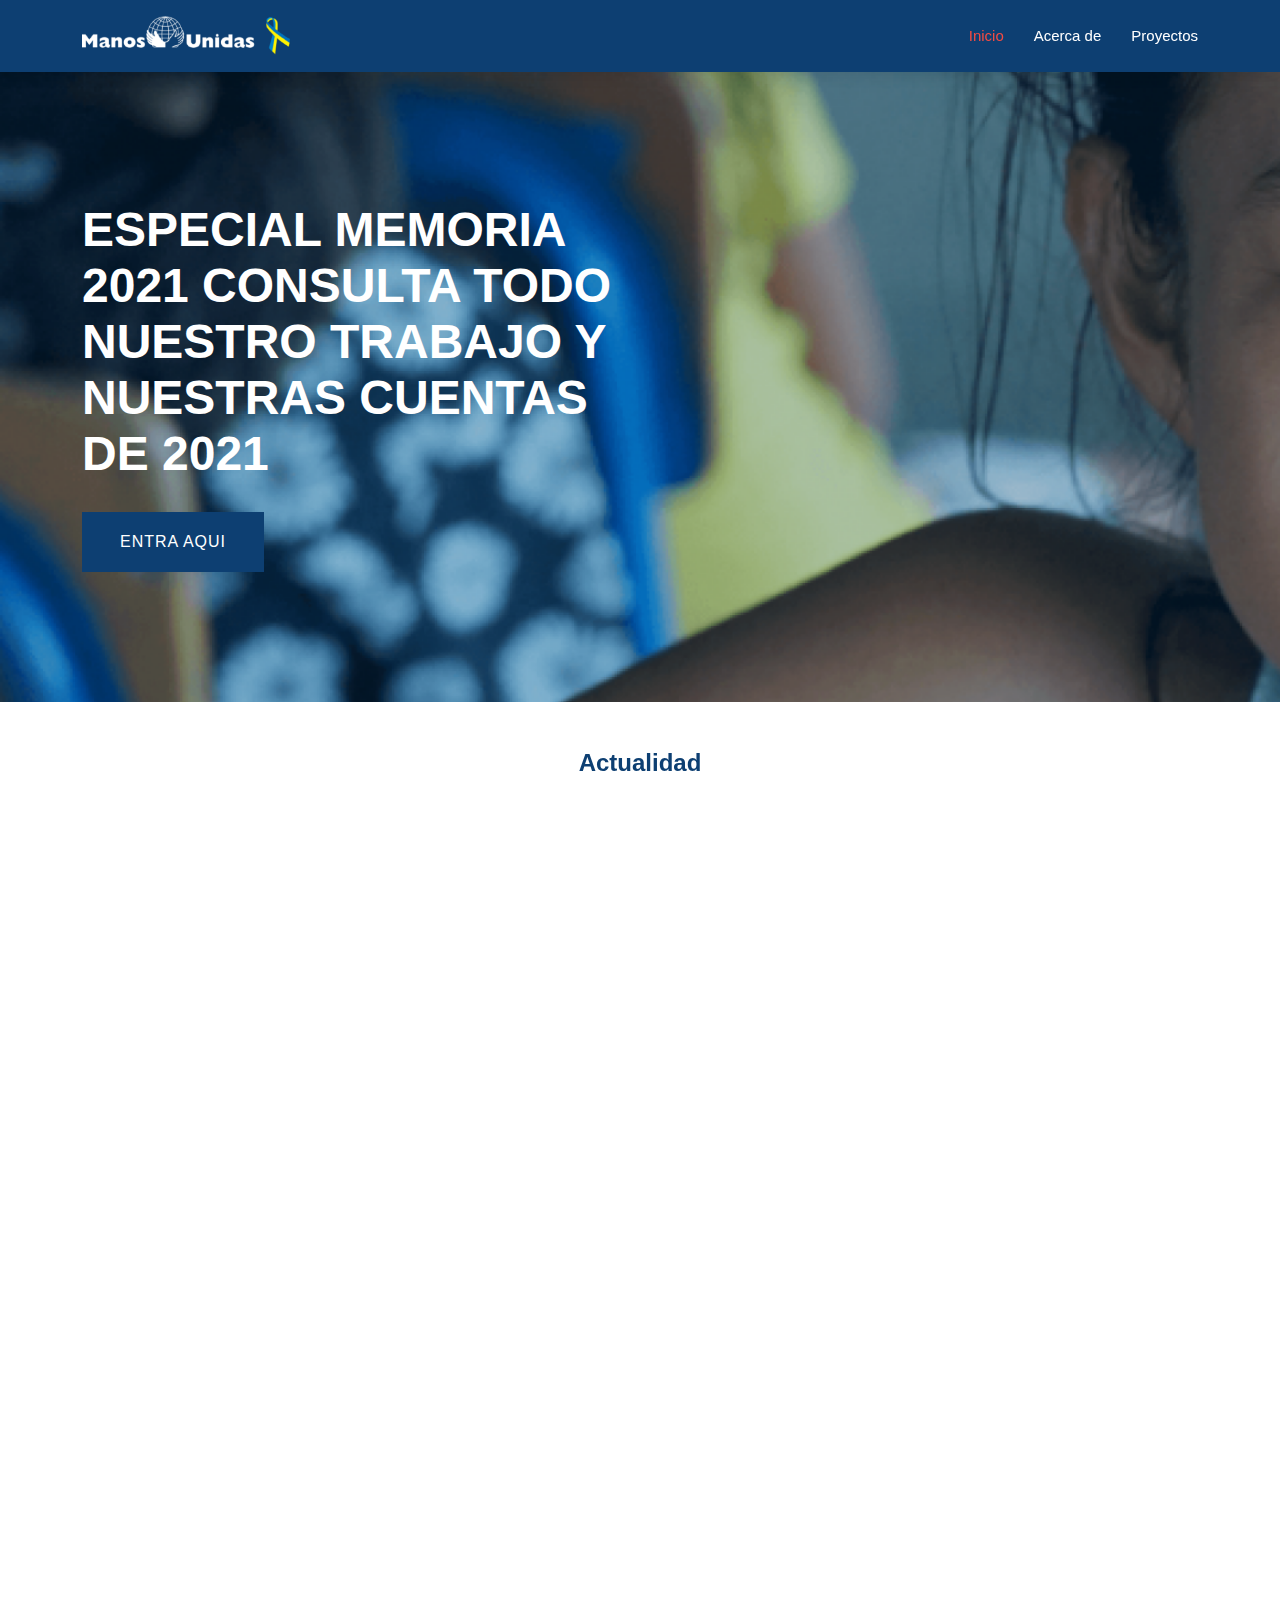
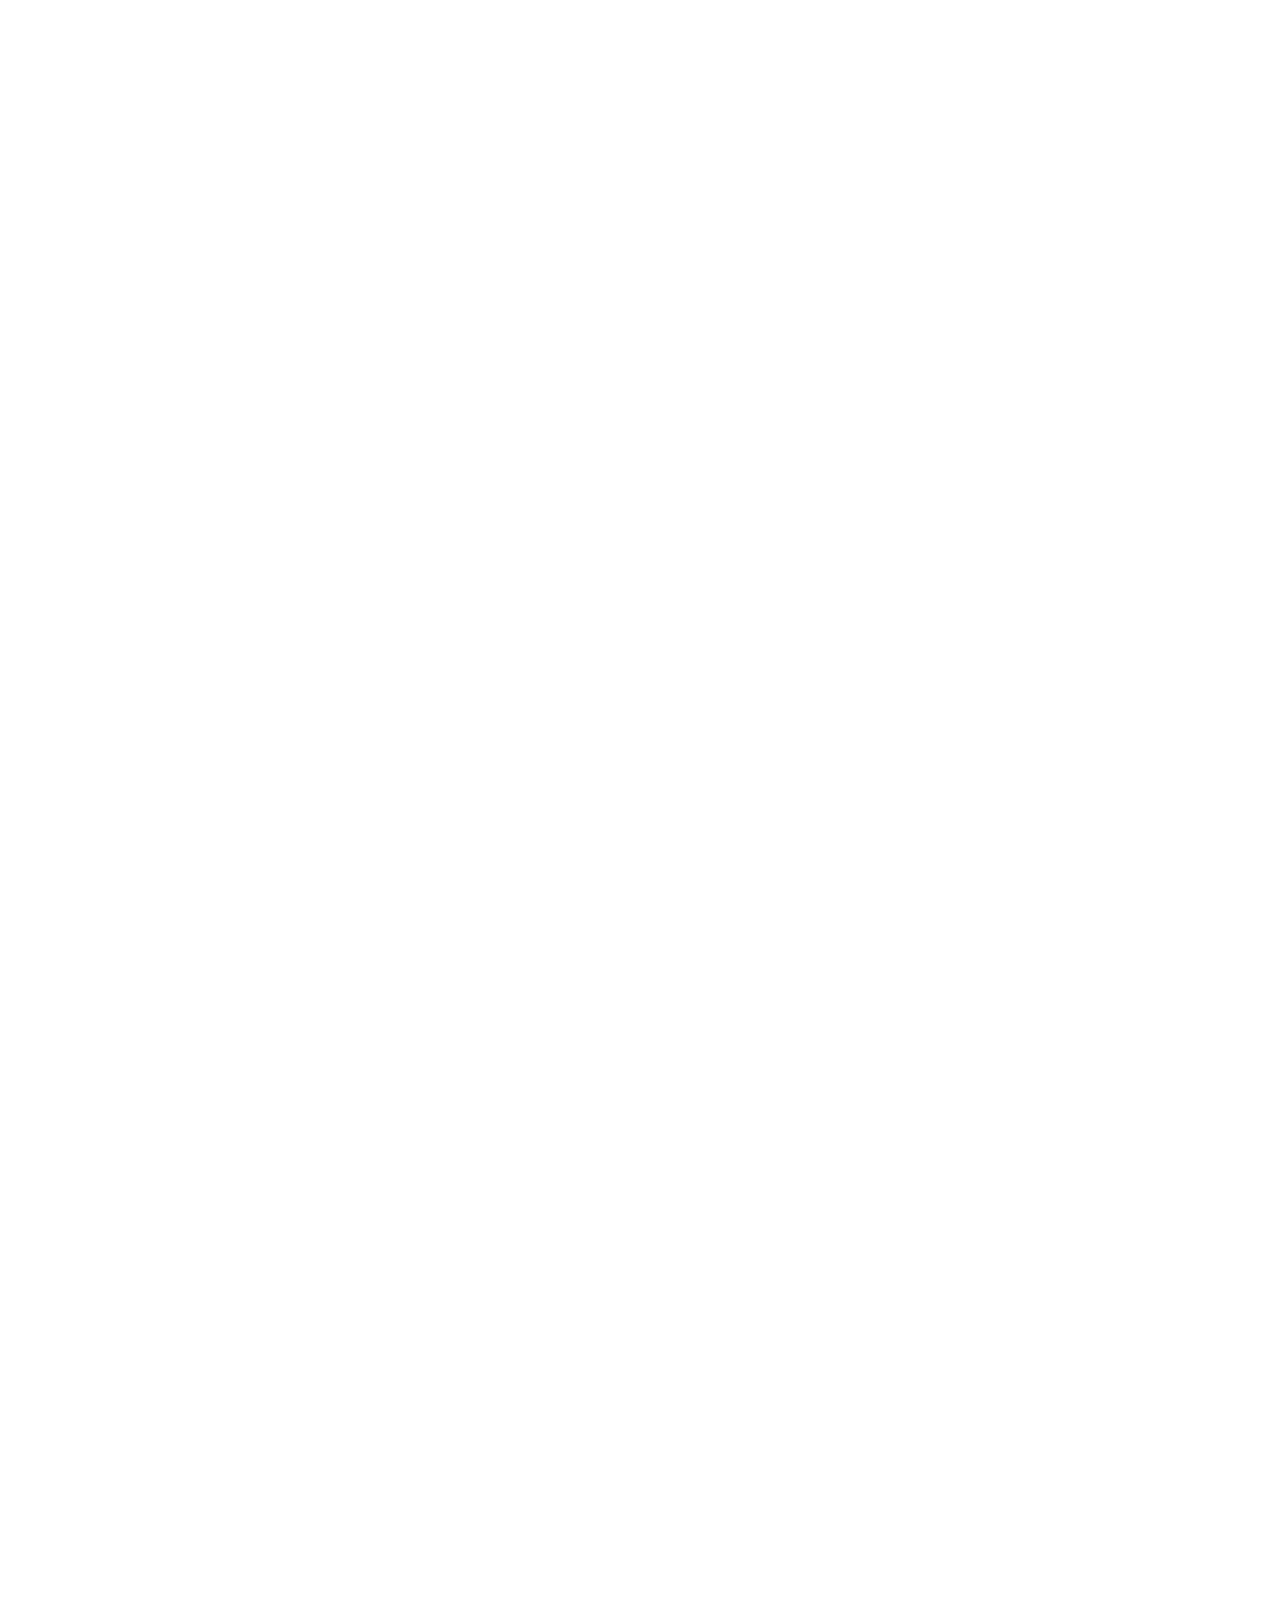
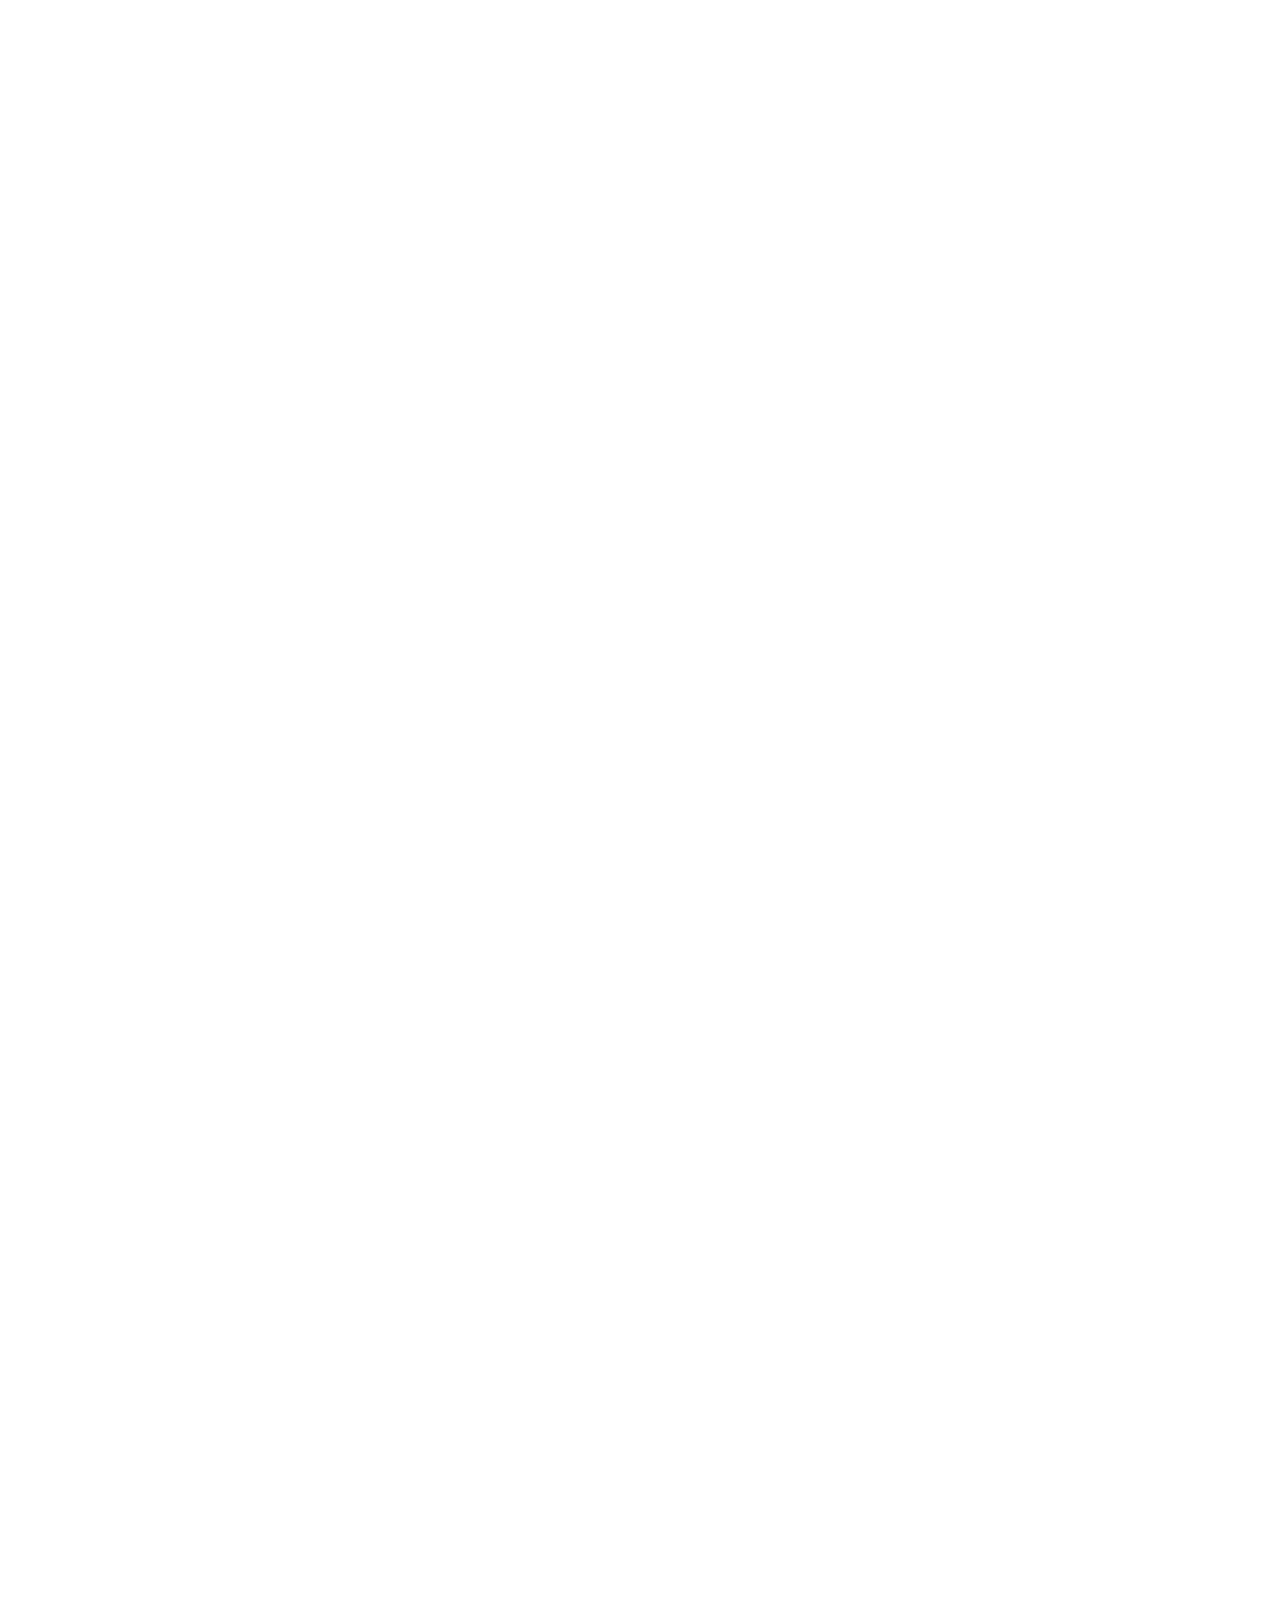
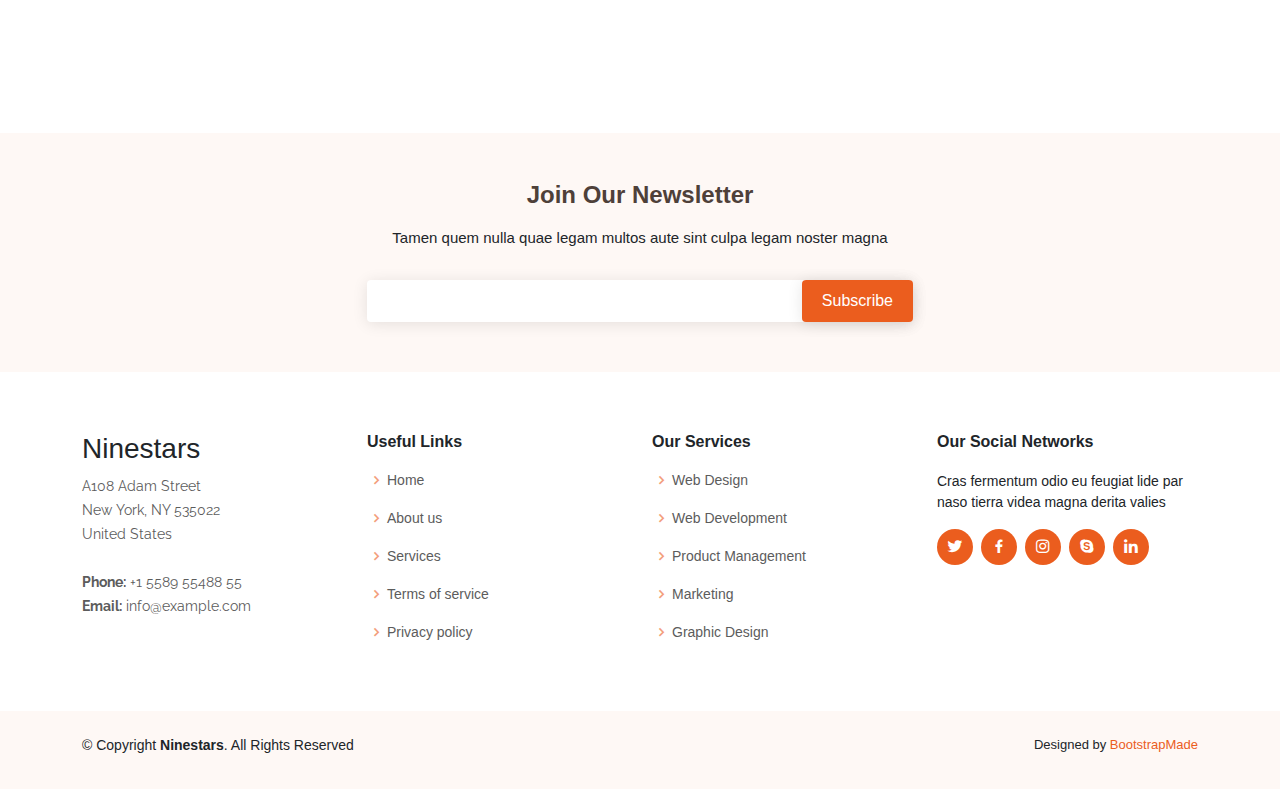
==== index.html @ 87b738aa "main commit" ====
<!DOCTYPE html>
<html lang="en">

<head>
  <meta charset="utf-8">
  <meta content="width=device-width, initial-scale=1.0" name="viewport">

  <title>Manos Unidas</title>
  <meta content="" name="description">
  <meta content="" name="keywords">

  <!-- Favicons -->
  <link href="assets/img/favicon.png" rel="icon">
  <link href="assets/img/apple-touch-icon.png" rel="apple-touch-icon">

  <!-- Google Fonts -->
  <link href="https://fonts.googleapis.com/css?family=Open+Sans:300,300i,400,400i,600,600i,700,700i|Raleway:300,300i,400,400i,600,600i,700,700i" rel="stylesheet">

  <!-- Vendor CSS Files -->
  <link href="assets/vendor/aos/aos.css" rel="stylesheet">
  <link href="assets/vendor/bootstrap/css/bootstrap.min.css" rel="stylesheet">
  <link href="assets/vendor/bootstrap-icons/bootstrap-icons.css" rel="stylesheet">
  <link href="assets/vendor/boxicons/css/boxicons.min.css" rel="stylesheet">
  <link href="assets/vendor/glightbox/css/glightbox.min.css" rel="stylesheet">
  <link href="assets/vendor/swiper/swiper-bundle.min.css" rel="stylesheet">

  <!-- Template Main CSS File -->
  <link href="assets/css/style.css" rel="stylesheet">

  <!-- =======================================================
  * Template Name: Ninestars - v4.7.0
  * Template URL: https://bootstrapmade.com/ninestars-free-bootstrap-3-theme-for-creative/
  * Author: BootstrapMade.com
  * License: https://bootstrapmade.com/license/
  ======================================================== -->
</head>

<body>

  <!-- ======= Header ======= -->
  <header id="header" class="fixed-top d-flex align-items-center">
    <div class="container d-flex align-items-center justify-content-between">

      <div class="logo">
        <h1 class="text-light"><img src="assets/img/logowhite.png" alt="" srcset=""></a></h1>
        <!-- Uncomment below if you prefer to use an image logo -->
        <!-- <a href="index.html"><img src="assets/img/logo.png" alt="" class="img-fluid"></a>-->
      </div>

      <nav id="navbar" class="navbar">
        <ul>
          <li><a class="nav-link scrollto active" href="#hero">Inicio</a></li>
          <li><a class="nav-link scrollto" href="#about">Acerca de</a></li>
          <li><a class="nav-link scrollto" href="#services">Proyectos</a></li>
        
        </ul>
        <i class="bi bi-list mobile-nav-toggle"></i>
      </nav><!-- .navbar -->

    </div>
  </header><!-- End Header -->

  <!-- ======= Hero Section ======= -->
  <section id="hero" class="d-flex align-items-center">

    <div class="container">
      <div class="row gy-4">
        <div class="col-lg-6 order-2 order-lg-1 d-flex flex-column justify-content-center">
          <h1>ESPECIAL MEMORIA 2021
            CONSULTA TODO NUESTRO TRABAJO
            Y NUESTRAS CUENTAS DE 2021</h1>
          <div>
            <a href="#about" class="btn-get-started scrollto">ENTRA AQUI</a>
          </div>
        </div>
   
      </div>
    </div>

  </section><!-- End Hero -->

  <main id="main">


    <!-- ======= Services Section ======= -->
    <section id="services" class="services section-bg">
      <div class="container" data-aos="fade-up">

        <div class="section-title">
          <h2>Actualidad</h2>
        </div>

        <div class="row">
          <div class="col-md-6 col-lg-3 d-flex align-items-stretch" data-aos="zoom-in" data-aos-delay="100">
            <div class="icon-box">
              <div class="mb-2"><img src="./assets/img/image 2.png" alt=""></div>
      
              <h6 class="text-secondary"><a class="text-secondary" href="">Miércoles, 15 Junio, 2022</a></h6>
              <h4 class="title"><a href="">Manos Unidas presenta su Memoria de 2021</a></h4>
              <p class="description">Rueda de prensa para difundir la labor realizada en un año marcado por la pandemia.</p>
            </div>
          </div>
          <div class="col-md-6 col-lg-3 d-flex align-items-stretch" data-aos="zoom-in" data-aos-delay="100">
            <div class="icon-box">
              <div class="mb-2"><img src="./assets/img/image2-1.png" alt=""></div>
      
              <h6 class="text-secondary"><a class="text-secondary" href="">Lunes, 13 Junio, 2022</a></h6>
              <h4 class="title"><a href="">“Lux”, un vídeo sobre la Cañada Real, ganador del Festival de Clipmetrajes</a></h4>
              <p class="description">Final de la XIII edición del Festival de Clipmetrajes en la categoría general.</p>
            </div>
          </div>
          <div class="col-md-6 col-lg-3 d-flex align-items-stretch" data-aos="zoom-in" data-aos-delay="100">
            <div class="icon-box">
              <div class="mb-2"><img src="./assets/img/image2-2.png" alt=""></div>
      
              <h6 class="text-secondary"><a class="text-secondary" href="">Miércoles, 8 Junio, 2022</a></h6>
              <h4 class="title"><a href="">La pandemia ocultó y agravó la desigualdad y la pobreza en 2021</a></h4>
              <p class="description">Presentación de la Memoria 2021 de Manos Unidas.</p>
            </div>
          </div>
          <div class="col-md-6 col-lg-3 d-flex align-items-stretch" data-aos="zoom-in" data-aos-delay="100">
            <div class="icon-box">
              <div class="mb-2"><img src="./assets/img/image12.png" alt=""></div>
      
              <h6 class="text-secondary"><a class="text-secondary" href="">Miércoles, 15 Junio, 2022</a></h6>
              <h4 class="title"><a href="">Manos Unidas presenta su Memoria de 2021</a></h4>
              <p class="description">Rueda de prensa para difundir la labor realizada en un año marcado por la pandemia.</p>
            </div>
          </div>


        </div>

      </div>
    </section><!-- End Services Section -->

    <!-- ======= Portfolio Section ======= -->
    <section id="portfolio" class="portfolio">
      <div class="container" data-aos="fade-up">

        <div class="section-title">
          <h2>Portfolio</h2>
          <p>Check out our beautifull portfolio</p>
        </div>

        <div class="row" data-aos="fade-up" data-aos-delay="100">
          <div class="col-lg-12">
            <ul id="portfolio-flters">
              <li data-filter="*" class="filter-active">All</li>
              <li data-filter=".filter-app">App</li>
              <li data-filter=".filter-card">Card</li>
              <li data-filter=".filter-web">Web</li>
            </ul>
          </div>
        </div>

        <div class="row portfolio-container" data-aos="fade-up" data-aos-delay="200">

          <div class="col-lg-4 col-md-6 portfolio-item filter-app">
            <div class="portfolio-wrap">
              <img src="assets/img/portfolio/portfolio-1.jpg" class="img-fluid" alt="">
              <div class="portfolio-links">
                <a href="assets/img/portfolio/portfolio-1.jpg" data-gallery="portfolioGallery" class="portfolio-lightbox" title="App 1"><i class="bi bi-plus"></i></a>
                <a href="portfolio-details.html" title="More Details"><i class="bi bi-link"></i></a>
              </div>
              <div class="portfolio-info">
                <h4>App 1</h4>
                <p>App</p>
              </div>
            </div>
          </div>

          <div class="col-lg-4 col-md-6 portfolio-item filter-web">
            <div class="portfolio-wrap">
              <img src="assets/img/portfolio/portfolio-2.jpg" class="img-fluid" alt="">
              <div class="portfolio-links">
                <a href="assets/img/portfolio/portfolio-2.jpg" data-gallery="portfolioGallery" class="portfolio-lightbox" title="Web 3"><i class="bi bi-plus"></i></a>
                <a href="portfolio-details.html" title="More Details"><i class="bi bi-link"></i></a>
              </div>
              <div class="portfolio-info">
                <h4>Web 3</h4>
                <p>Web</p>
              </div>
            </div>
          </div>

          <div class="col-lg-4 col-md-6 portfolio-item filter-app">
            <div class="portfolio-wrap">
              <img src="assets/img/portfolio/portfolio-3.jpg" class="img-fluid" alt="">
              <div class="portfolio-links">
                <a href="assets/img/portfolio/portfolio-3.jpg" data-gallery="portfolioGallery" class="portfolio-lightbox" title="App 2"><i class="bi bi-plus"></i></a>
                <a href="portfolio-details.html" title="More Details"><i class="bi bi-link"></i></a>
              </div>
              <div class="portfolio-info">
                <h4>App 2</h4>
                <p>App</p>
              </div>
            </div>
          </div>

          <div class="col-lg-4 col-md-6 portfolio-item filter-card">
            <div class="portfolio-wrap">
              <img src="assets/img/portfolio/portfolio-4.jpg" class="img-fluid" alt="">
              <div class="portfolio-links">
                <a href="assets/img/portfolio/portfolio-4.jpg" data-gallery="portfolioGallery" class="portfolio-lightbox" title="Card 2"><i class="bi bi-plus"></i></a>
                <a href="portfolio-details.html" title="More Details"><i class="bi bi-link"></i></a>
              </div>
              <div class="portfolio-info">
                <h4>Card 2</h4>
                <p>Card</p>
              </div>
            </div>
          </div>

          <div class="col-lg-4 col-md-6 portfolio-item filter-web">
            <div class="portfolio-wrap">
              <img src="assets/img/portfolio/portfolio-5.jpg" class="img-fluid" alt="">
              <div class="portfolio-links">
                <a href="assets/img/portfolio/portfolio-5.jpg" data-gallery="portfolioGallery" class="portfolio-lightbox" title="Web 2"><i class="bi bi-plus"></i></a>
                <a href="portfolio-details.html" title="More Details"><i class="bi bi-link"></i></a>
              </div>
              <div class="portfolio-info">
                <h4>Web 2</h4>
                <p>Web</p>
              </div>
            </div>
          </div>

          <div class="col-lg-4 col-md-6 portfolio-item filter-app">
            <div class="portfolio-wrap">
              <img src="assets/img/portfolio/portfolio-6.jpg" class="img-fluid" alt="">
              <div class="portfolio-links">
                <a href="assets/img/portfolio/portfolio-6.jpg" data-gallery="portfolioGallery" class="portfolio-lightbox" title="App 3"><i class="bi bi-plus"></i></a>
                <a href="portfolio-details.html" title="More Details"><i class="bi bi-link"></i></a>
              </div>
              <div class="portfolio-info">
                <h4>App 3</h4>
                <p>App</p>
              </div>
            </div>
          </div>

          <div class="col-lg-4 col-md-6 portfolio-item filter-card">
            <div class="portfolio-wrap">
              <img src="assets/img/portfolio/portfolio-7.jpg" class="img-fluid" alt="">
              <div class="portfolio-links">
                <a href="assets/img/portfolio/portfolio-7.jpg" data-gallery="portfolioGallery" class="portfolio-lightbox" title="Card 1"><i class="bi bi-plus"></i></a>
                <a href="portfolio-details.html" title="More Details"><i class="bi bi-link"></i></a>
              </div>
              <div class="portfolio-info">
                <h4>Card 1</h4>
                <p>Card</p>
              </div>
            </div>
          </div>

          <div class="col-lg-4 col-md-6 portfolio-item filter-card">
            <div class="portfolio-wrap">
              <img src="assets/img/portfolio/portfolio-8.jpg" class="img-fluid" alt="">
              <div class="portfolio-links">
                <a href="assets/img/portfolio/portfolio-8.jpg" data-gallery="portfolioGallery" class="portfolio-lightbox" title="Card 3"><i class="bi bi-plus"></i></a>
                <a href="portfolio-details.html" title="More Details"><i class="bi bi-link"></i></a>
              </div>
              <div class="portfolio-info">
                <h4>Card 3</h4>
                <p>Card</p>
              </div>
            </div>
          </div>

          <div class="col-lg-4 col-md-6 portfolio-item filter-web">
            <div class="portfolio-wrap">
              <img src="assets/img/portfolio/portfolio-9.jpg" class="img-fluid" alt="">
              <div class="portfolio-links">
                <a href="assets/img/portfolio/portfolio-9.jpg" data-gallery="portfolioGallery" class="portfolio-lightbox" title="Web 3"><i class="bi bi-plus"></i></a>
                <a href="portfolio-details.html" title="More Details"><i class="bi bi-link"></i></a>
              </div>
              <div class="portfolio-info">
                <h4>Web 3</h4>
                <p>Web</p>
              </div>
            </div>
          </div>

        </div>

      </div>
    </section><!-- End Portfolio Section -->

    <!-- ======= F.A.Q Section ======= -->
    <section id="faq" class="faq section-bg">
      <div class="container" data-aos="fade-up">

        <div class="section-title">
          <h2>F.A.Q</h2>
          <p>Frequently Asked Questions</p>
        </div>

        <ul class="faq-list" data-aos="fade-up" data-aos-delay="100">

          <li>
            <div data-bs-toggle="collapse" class="collapsed question" href="#faq1">Non consectetur a erat nam at lectus urna duis? <i class="bi bi-chevron-down icon-show"></i><i class="bi bi-chevron-up icon-close"></i></div>
            <div id="faq1" class="collapse" data-bs-parent=".faq-list">
              <p>
                Feugiat pretium nibh ipsum consequat. Tempus iaculis urna id volutpat lacus laoreet non curabitur gravida. Venenatis lectus magna fringilla urna porttitor rhoncus dolor purus non.
              </p>
            </div>
          </li>

          <li>
            <div data-bs-toggle="collapse" href="#faq2" class="collapsed question">Feugiat scelerisque varius morbi enim nunc faucibus a pellentesque? <i class="bi bi-chevron-down icon-show"></i><i class="bi bi-chevron-up icon-close"></i></div>
            <div id="faq2" class="collapse" data-bs-parent=".faq-list">
              <p>
                Dolor sit amet consectetur adipiscing elit pellentesque habitant morbi. Id interdum velit laoreet id donec ultrices. Fringilla phasellus faucibus scelerisque eleifend donec pretium. Est pellentesque elit ullamcorper dignissim. Mauris ultrices eros in cursus turpis massa tincidunt dui.
              </p>
            </div>
          </li>

          <li>
            <div data-bs-toggle="collapse" href="#faq3" class="collapsed question">Dolor sit amet consectetur adipiscing elit pellentesque habitant morbi? <i class="bi bi-chevron-down icon-show"></i><i class="bi bi-chevron-up icon-close"></i></div>
            <div id="faq3" class="collapse" data-bs-parent=".faq-list">
              <p>
                Eleifend mi in nulla posuere sollicitudin aliquam ultrices sagittis orci. Faucibus pulvinar elementum integer enim. Sem nulla pharetra diam sit amet nisl suscipit. Rutrum tellus pellentesque eu tincidunt. Lectus urna duis convallis convallis tellus. Urna molestie at elementum eu facilisis sed odio morbi quis
              </p>
            </div>
          </li>

          <li>
            <div data-bs-toggle="collapse" href="#faq4" class="collapsed question">Ac odio tempor orci dapibus. Aliquam eleifend mi in nulla? <i class="bi bi-chevron-down icon-show"></i><i class="bi bi-chevron-up icon-close"></i></div>
            <div id="faq4" class="collapse" data-bs-parent=".faq-list">
              <p>
                Dolor sit amet consectetur adipiscing elit pellentesque habitant morbi. Id interdum velit laoreet id donec ultrices. Fringilla phasellus faucibus scelerisque eleifend donec pretium. Est pellentesque elit ullamcorper dignissim. Mauris ultrices eros in cursus turpis massa tincidunt dui.
              </p>
            </div>
          </li>

          <li>
            <div data-bs-toggle="collapse" href="#faq5" class="collapsed question">Tempus quam pellentesque nec nam aliquam sem et tortor consequat? <i class="bi bi-chevron-down icon-show"></i><i class="bi bi-chevron-up icon-close"></i></div>
            <div id="faq5" class="collapse" data-bs-parent=".faq-list">
              <p>
                Molestie a iaculis at erat pellentesque adipiscing commodo. Dignissim suspendisse in est ante in. Nunc vel risus commodo viverra maecenas accumsan. Sit amet nisl suscipit adipiscing bibendum est. Purus gravida quis blandit turpis cursus in
              </p>
            </div>
          </li>

          <li>
            <div data-bs-toggle="collapse" href="#faq6" class="collapsed question">Tortor vitae purus faucibus ornare. Varius vel pharetra vel turpis nunc eget lorem dolor? <i class="bi bi-chevron-down icon-show"></i><i class="bi bi-chevron-up icon-close"></i></div>
            <div id="faq6" class="collapse" data-bs-parent=".faq-list">
              <p>
                Laoreet sit amet cursus sit amet dictum sit amet justo. Mauris vitae ultricies leo integer malesuada nunc vel. Tincidunt eget nullam non nisi est sit amet. Turpis nunc eget lorem dolor sed. Ut venenatis tellus in metus vulputate eu scelerisque. Pellentesque diam volutpat commodo sed egestas egestas fringilla phasellus faucibus. Nibh tellus molestie nunc non blandit massa enim nec.
              </p>
            </div>
          </li>

        </ul>

      </div>
    </section><!-- End F.A.Q Section -->

    <!-- ======= Team Section ======= -->
    <section id="team" class="team">
      <div class="container">

        <div class="section-title" data-aos="fade-up">
          <h2>Team</h2>
          <p>Our team is always here to help</p>
        </div>

        <div class="row">

          <div class="col-xl-3 col-lg-4 col-md-6" data-aos="zoom-in" data-aos-delay="100">
            <div class="member">
              <img src="assets/img/team/team-1.jpg" class="img-fluid" alt="">
              <div class="member-info">
                <div class="member-info-content">
                  <h4>Walter White</h4>
                  <span>Chief Executive Officer</span>
                </div>
                <div class="social">
                  <a href=""><i class="bi bi-twitter"></i></a>
                  <a href=""><i class="bi bi-facebook"></i></a>
                  <a href=""><i class="bi bi-instagram"></i></a>
                  <a href=""><i class="bi bi-linkedin"></i></a>
                </div>
              </div>
            </div>
          </div>

          <div class="col-xl-3 col-lg-4 col-md-6" data-aos="zoom-in" data-aos-delay="200">
            <div class="member">
              <img src="assets/img/team/team-2.jpg" class="img-fluid" alt="">
              <div class="member-info">
                <div class="member-info-content">
                  <h4>Sarah Jhonson</h4>
                  <span>Product Manager</span>
                </div>
                <div class="social">
                  <a href=""><i class="bi bi-twitter"></i></a>
                  <a href=""><i class="bi bi-facebook"></i></a>
                  <a href=""><i class="bi bi-instagram"></i></a>
                  <a href=""><i class="bi bi-linkedin"></i></a>
                </div>
              </div>
            </div>
          </div>

          <div class="col-xl-3 col-lg-4 col-md-6" data-aos="zoom-in" data-aos-delay="300">
            <div class="member">
              <img src="assets/img/team/team-3.jpg" class="img-fluid" alt="">
              <div class="member-info">
                <div class="member-info-content">
                  <h4>William Anderson</h4>
                  <span>CTO</span>
                </div>
                <div class="social">
                  <a href=""><i class="bi bi-twitter"></i></a>
                  <a href=""><i class="bi bi-facebook"></i></a>
                  <a href=""><i class="bi bi-instagram"></i></a>
                  <a href=""><i class="bi bi-linkedin"></i></a>
                </div>
              </div>
            </div>
          </div>

          <div class="col-xl-3 col-lg-4 col-md-6" data-aos="zoom-in" data-aos-delay="400">
            <div class="member">
              <img src="assets/img/team/team-4.jpg" class="img-fluid" alt="">
              <div class="member-info">
                <div class="member-info-content">
                  <h4>Amanda Jepson</h4>
                  <span>Accountant</span>
                </div>
                <div class="social">
                  <a href=""><i class="bi bi-twitter"></i></a>
                  <a href=""><i class="bi bi-facebook"></i></a>
                  <a href=""><i class="bi bi-instagram"></i></a>
                  <a href=""><i class="bi bi-linkedin"></i></a>
                </div>
              </div>
            </div>
          </div>

        </div>

      </div>
    </section><!-- End Team Section -->

    <!-- ======= Clients Section ======= -->
    <section id="clients" class="clients section-bg">
      <div class="container" data-aos="fade-up">

        <div class="section-title">
          <h2>Clients</h2>
          <p>They trusted us</p>
        </div>

        <div class="clients-slider swiper" data-aos="fade-up" data-aos-delay="100">
          <div class="swiper-wrapper align-items-center">
            <div class="swiper-slide"><img src="assets/img/clients/client-1.png" class="img-fluid" alt=""></div>
            <div class="swiper-slide"><img src="assets/img/clients/client-2.png" class="img-fluid" alt=""></div>
            <div class="swiper-slide"><img src="assets/img/clients/client-3.png" class="img-fluid" alt=""></div>
            <div class="swiper-slide"><img src="assets/img/clients/client-4.png" class="img-fluid" alt=""></div>
            <div class="swiper-slide"><img src="assets/img/clients/client-5.png" class="img-fluid" alt=""></div>
            <div class="swiper-slide"><img src="assets/img/clients/client-6.png" class="img-fluid" alt=""></div>
            <div class="swiper-slide"><img src="assets/img/clients/client-7.png" class="img-fluid" alt=""></div>
            <div class="swiper-slide"><img src="assets/img/clients/client-8.png" class="img-fluid" alt=""></div>
          </div>
          <div class="swiper-pagination"></div>
        </div>

      </div>
    </section><!-- End Clients Section -->

    <!-- ======= Contact Us Section ======= -->
    <section id="contact" class="contact">
      <div class="container" data-aos="fade-up">

        <div class="section-title">
          <h2>Contact Us</h2>
          <p>Contact us the get started</p>
        </div>

        <div class="row">

          <div class="col-lg-5 d-flex align-items-stretch" data-aos="fade-up" data-aos-delay="100">
            <div class="info">
              <div class="address">
                <i class="bi bi-geo-alt"></i>
                <h4>Location:</h4>
                <p>A108 Adam Street, New York, NY 535022</p>
              </div>

              <div class="email">
                <i class="bi bi-envelope"></i>
                <h4>Email:</h4>
                <p>info@example.com</p>
              </div>

              <div class="phone">
                <i class="bi bi-phone"></i>
                <h4>Call:</h4>
                <p>+1 5589 55488 55s</p>
              </div>

              <iframe src="https://www.google.com/maps/embed?pb=!1m14!1m8!1m3!1d12097.433213460943!2d-74.0062269!3d40.7101282!3m2!1i1024!2i768!4f13.1!3m3!1m2!1s0x0%3A0xb89d1fe6bc499443!2sDowntown+Conference+Center!5e0!3m2!1smk!2sbg!4v1539943755621" frameborder="0" style="border:0; width: 100%; height: 290px;" allowfullscreen></iframe>
            </div>

          </div>

          <div class="col-lg-7 mt-5 mt-lg-0 d-flex align-items-stretch" data-aos="fade-up" data-aos-delay="200">
            <form action="forms/contact.php" method="post" role="form" class="php-email-form">
              <div class="row">
                <div class="form-group col-md-6">
                  <label for="name">Your Name</label>
                  <input type="text" name="name" class="form-control" id="name" placeholder="Your Name" required>
                </div>
                <div class="form-group col-md-6 mt-3 mt-md-0">
                  <label for="name">Your Email</label>
                  <input type="email" class="form-control" name="email" id="email" placeholder="Your Email" required>
                </div>
              </div>
              <div class="form-group mt-3">
                <label for="name">Subject</label>
                <input type="text" class="form-control" name="subject" id="subject" placeholder="Subject" required>
              </div>
              <div class="form-group mt-3">
                <label for="name">Message</label>
                <textarea class="form-control" name="message" rows="10" required></textarea>
              </div>
              <div class="my-3">
                <div class="loading">Loading</div>
                <div class="error-message"></div>
                <div class="sent-message">Your message has been sent. Thank you!</div>
              </div>
              <div class="text-center"><button type="submit">Send Message</button></div>
            </form>
          </div>

        </div>

      </div>
    </section><!-- End Contact Us Section -->

  </main><!-- End #main -->

  <!-- ======= Footer ======= -->
  <footer id="footer">

    <div class="footer-newsletter">
      <div class="container">
        <div class="row justify-content-center">
          <div class="col-lg-6">
            <h4>Join Our Newsletter</h4>
            <p>Tamen quem nulla quae legam multos aute sint culpa legam noster magna</p>
            <form action="" method="post">
              <input type="email" name="email"><input type="submit" value="Subscribe">
            </form>
          </div>
        </div>
      </div>
    </div>

    <div class="footer-top">
      <div class="container">
        <div class="row">

          <div class="col-lg-3 col-md-6 footer-contact">
            <h3>Ninestars</h3>
            <p>
              A108 Adam Street <br>
              New York, NY 535022<br>
              United States <br><br>
              <strong>Phone:</strong> +1 5589 55488 55<br>
              <strong>Email:</strong> info@example.com<br>
            </p>
          </div>

          <div class="col-lg-3 col-md-6 footer-links">
            <h4>Useful Links</h4>
            <ul>
              <li><i class="bx bx-chevron-right"></i> <a href="#">Home</a></li>
              <li><i class="bx bx-chevron-right"></i> <a href="#">About us</a></li>
              <li><i class="bx bx-chevron-right"></i> <a href="#">Services</a></li>
              <li><i class="bx bx-chevron-right"></i> <a href="#">Terms of service</a></li>
              <li><i class="bx bx-chevron-right"></i> <a href="#">Privacy policy</a></li>
            </ul>
          </div>

          <div class="col-lg-3 col-md-6 footer-links">
            <h4>Our Services</h4>
            <ul>
              <li><i class="bx bx-chevron-right"></i> <a href="#">Web Design</a></li>
              <li><i class="bx bx-chevron-right"></i> <a href="#">Web Development</a></li>
              <li><i class="bx bx-chevron-right"></i> <a href="#">Product Management</a></li>
              <li><i class="bx bx-chevron-right"></i> <a href="#">Marketing</a></li>
              <li><i class="bx bx-chevron-right"></i> <a href="#">Graphic Design</a></li>
            </ul>
          </div>

          <div class="col-lg-3 col-md-6 footer-links">
            <h4>Our Social Networks</h4>
            <p>Cras fermentum odio eu feugiat lide par naso tierra videa magna derita valies</p>
            <div class="social-links mt-3">
              <a href="#" class="twitter"><i class="bx bxl-twitter"></i></a>
              <a href="#" class="facebook"><i class="bx bxl-facebook"></i></a>
              <a href="#" class="instagram"><i class="bx bxl-instagram"></i></a>
              <a href="#" class="google-plus"><i class="bx bxl-skype"></i></a>
              <a href="#" class="linkedin"><i class="bx bxl-linkedin"></i></a>
            </div>
          </div>

        </div>
      </div>
    </div>

    <div class="container py-4">
      <div class="copyright">
        &copy; Copyright <strong><span>Ninestars</span></strong>. All Rights Reserved
      </div>
      <div class="credits">
        <!-- All the links in the footer should remain intact. -->
        <!-- You can delete the links only if you purchased the pro version. -->
        <!-- Licensing information: https://bootstrapmade.com/license/ -->
        <!-- Purchase the pro version with working PHP/AJAX contact form: https://bootstrapmade.com/ninestars-free-bootstrap-3-theme-for-creative/ -->
        Designed by <a href="https://bootstrapmade.com/">BootstrapMade</a>
      </div>
    </div>
  </footer><!-- End Footer -->

  <a href="#" class="back-to-top d-flex align-items-center justify-content-center"><i class="bi bi-arrow-up-short"></i></a>

  <!-- Vendor JS Files -->
  <script src="assets/vendor/aos/aos.js"></script>
  <script src="assets/vendor/bootstrap/js/bootstrap.bundle.min.js"></script>
  <script src="assets/vendor/glightbox/js/glightbox.min.js"></script>
  <script src="assets/vendor/isotope-layout/isotope.pkgd.min.js"></script>
  <script src="assets/vendor/swiper/swiper-bundle.min.js"></script>
  <script src="assets/vendor/php-email-form/validate.js"></script>

  <!-- Template Main JS File -->
  <script src="assets/js/main.js"></script>

</body>

</html>
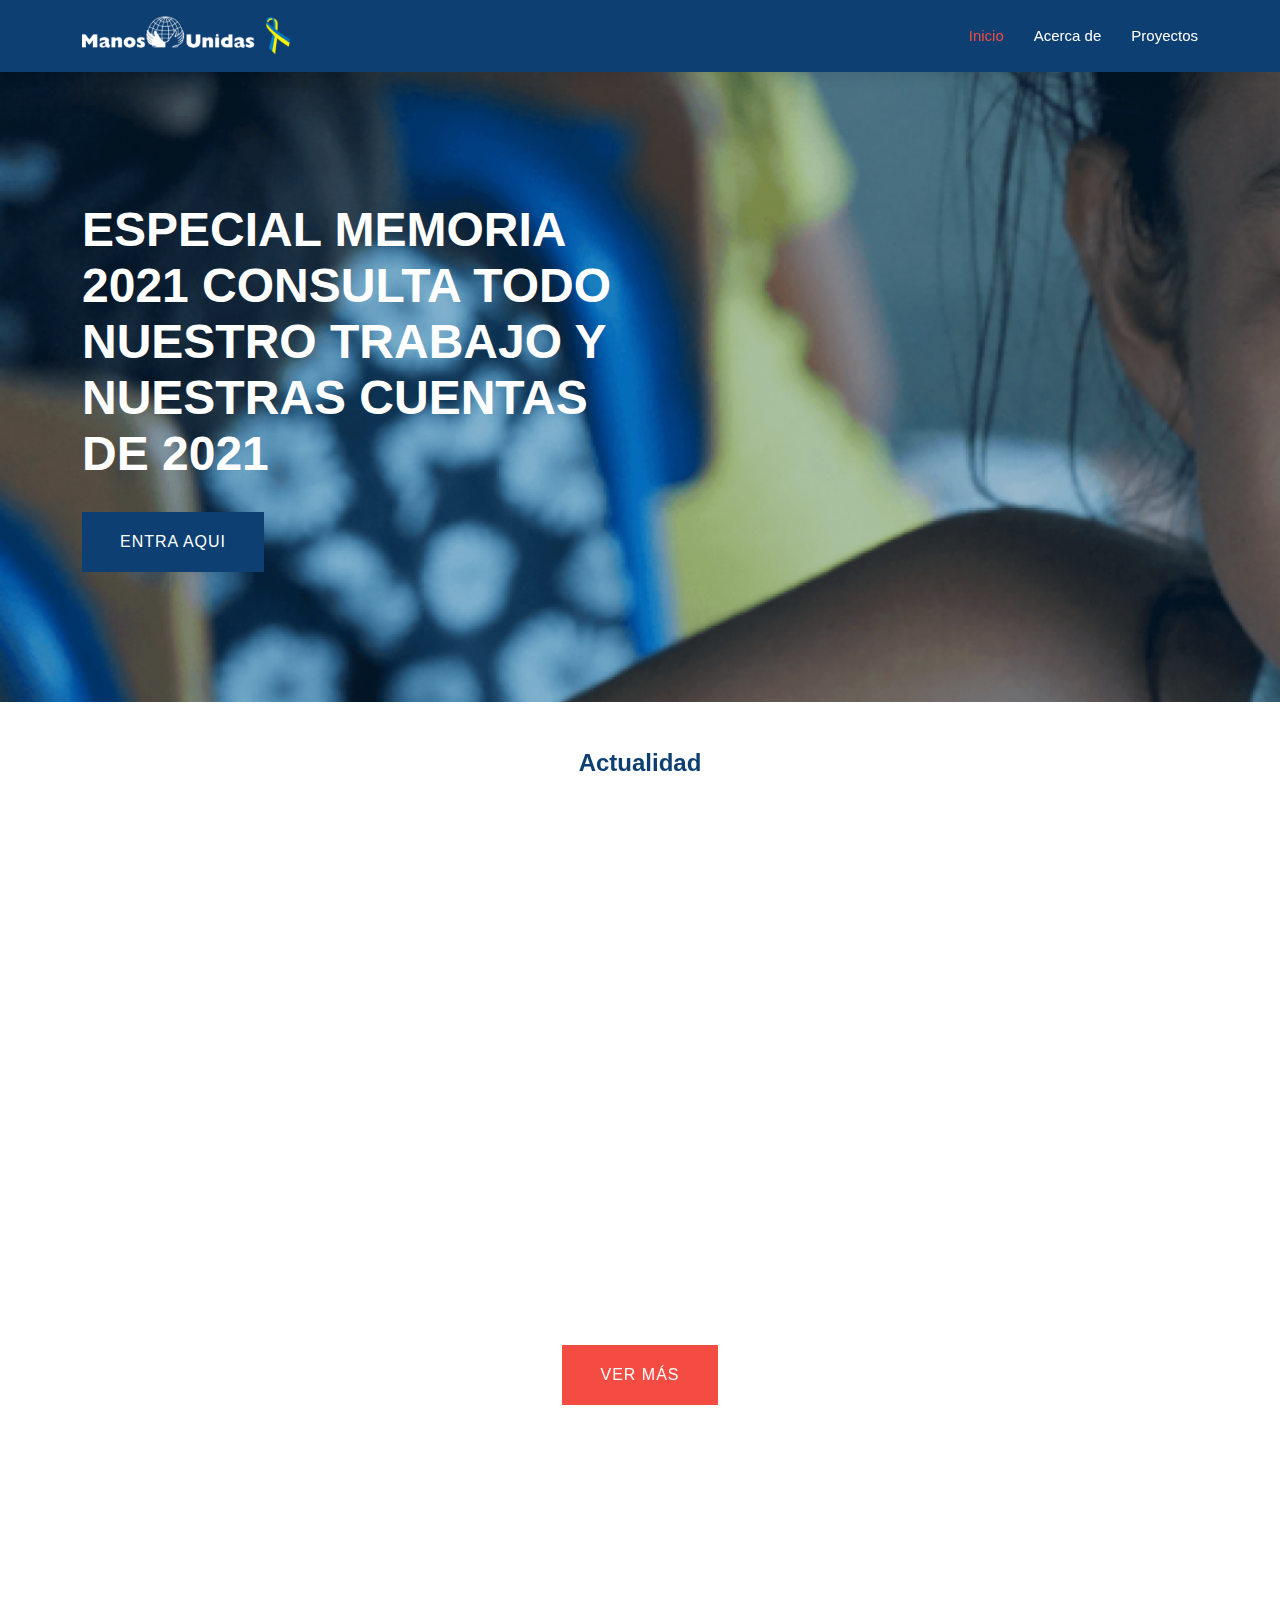
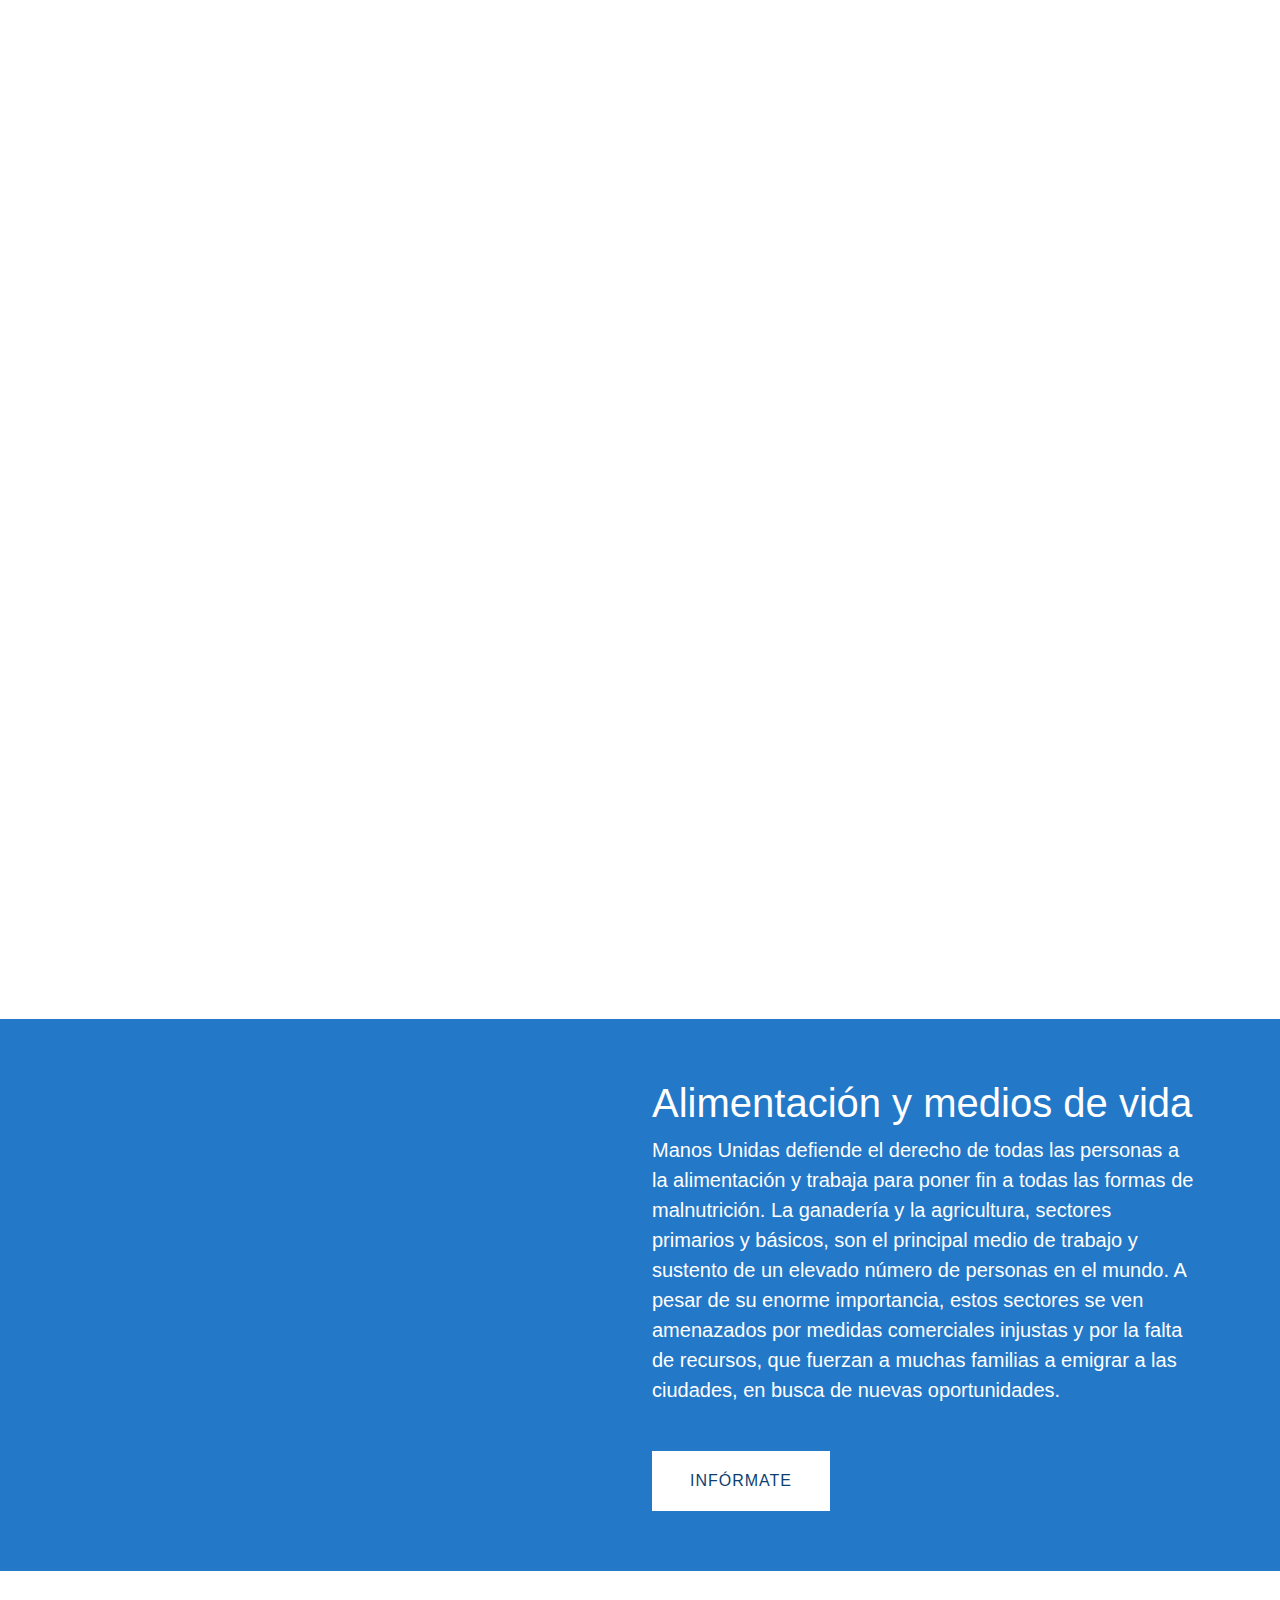
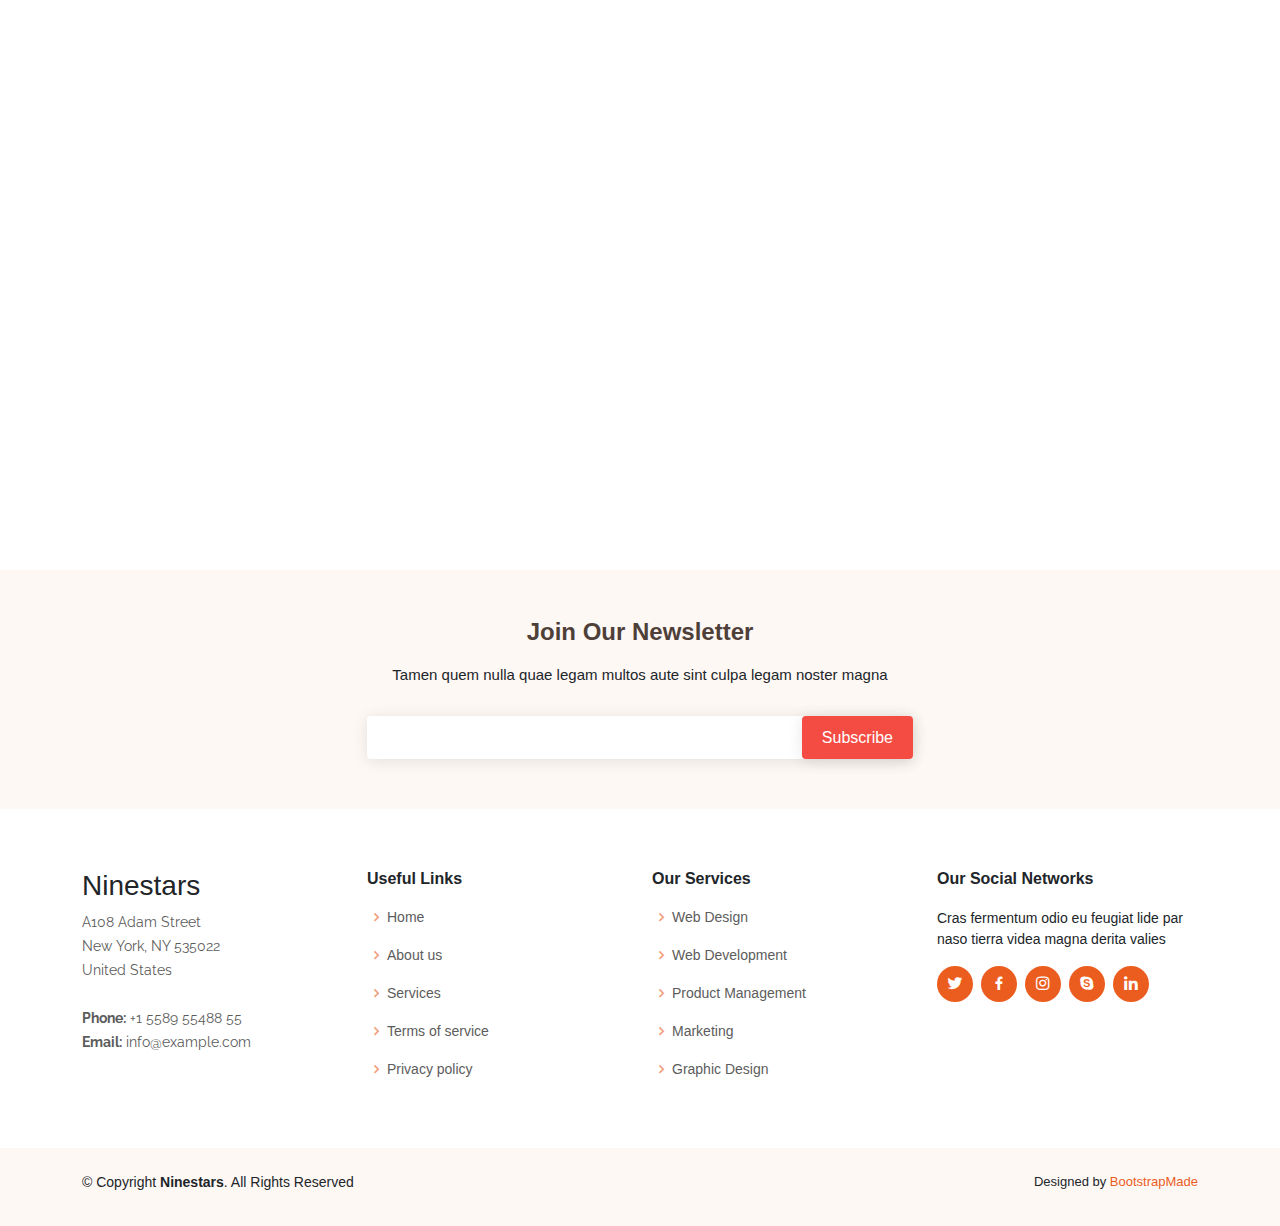
==== commit 4264a849: "home page" ====
--- a/index.html
+++ b/index.html
@@ -49,9 +49,9 @@
 
       <nav id="navbar" class="navbar">
         <ul>
-          <li><a class="nav-link scrollto active" href="#hero">Inicio</a></li>
-          <li><a class="nav-link scrollto" href="#about">Acerca de</a></li>
-          <li><a class="nav-link scrollto" href="#services">Proyectos</a></li>
+          <li><a class="nav-link scrollto active" href="index.html">Inicio</a></li>
+          <li><a class="nav-link scrollto" href="acercade.html">Acerca de</a></li>
+          <li><a class="nav-link scrollto" href="proyectos.html">Proyectos</a></li>
         
         </ul>
         <i class="bi bi-list mobile-nav-toggle"></i>
@@ -70,7 +70,7 @@
             CONSULTA TODO NUESTRO TRABAJO
             Y NUESTRAS CUENTAS DE 2021</h1>
           <div>
-            <a href="#about" class="btn-get-started scrollto">ENTRA AQUI</a>
+            <a href="acercade.html" class="btn-get-started scrollto">ENTRA AQUI</a>
           </div>
         </div>
    
@@ -130,6 +130,9 @@
 
 
         </div>
+        <div class="d-flex justify-content-center">
+          <a href="acercade.html" class="btn-get ">VER MÁS</a>
+        </div>
 
       </div>
     </section><!-- End Services Section -->
@@ -139,149 +142,66 @@
       <div class="container" data-aos="fade-up">
 
         <div class="section-title">
-          <h2>Portfolio</h2>
-          <p>Check out our beautifull portfolio</p>
-        </div>
-
-        <div class="row" data-aos="fade-up" data-aos-delay="100">
-          <div class="col-lg-12">
-            <ul id="portfolio-flters">
-              <li data-filter="*" class="filter-active">All</li>
-              <li data-filter=".filter-app">App</li>
-              <li data-filter=".filter-card">Card</li>
-              <li data-filter=".filter-web">Web</li>
-            </ul>
-          </div>
-        </div>
+          <h2>Protagonistas</h2>
+          
+        </div>
+
 
         <div class="row portfolio-container" data-aos="fade-up" data-aos-delay="200">
 
-          <div class="col-lg-4 col-md-6 portfolio-item filter-app">
-            <div class="portfolio-wrap">
-              <img src="assets/img/portfolio/portfolio-1.jpg" class="img-fluid" alt="">
-              <div class="portfolio-links">
-                <a href="assets/img/portfolio/portfolio-1.jpg" data-gallery="portfolioGallery" class="portfolio-lightbox" title="App 1"><i class="bi bi-plus"></i></a>
-                <a href="portfolio-details.html" title="More Details"><i class="bi bi-link"></i></a>
+          <div class="col-lg-3 col-md-6 portfolio-item filter-app">
+            <div class="portfolio-wrap">
+              <img src="assets/img/image2-4.png" class="img-fluid" alt="">
+              <div class="portfolio-links">
               </div>
               <div class="portfolio-info">
-                <h4>App 1</h4>
-                <p>App</p>
-              </div>
-            </div>
-          </div>
-
-          <div class="col-lg-4 col-md-6 portfolio-item filter-web">
-            <div class="portfolio-wrap">
-              <img src="assets/img/portfolio/portfolio-2.jpg" class="img-fluid" alt="">
-              <div class="portfolio-links">
-                <a href="assets/img/portfolio/portfolio-2.jpg" data-gallery="portfolioGallery" class="portfolio-lightbox" title="Web 3"><i class="bi bi-plus"></i></a>
-                <a href="portfolio-details.html" title="More Details"><i class="bi bi-link"></i></a>
+                <h4>“Estamos creando generaciones que pueden desarrollarse mucho más. Y este es el futuro”</h4>
+                <p>Iñaki Alegría</p>
+              </div>
+            </div>
+          </div>
+
+     
+          <div class="col-lg-3 col-md-6 portfolio-item filter-app">
+            <div class="portfolio-wrap">
+              <img src="assets/img/image2-5.png" class="img-fluid" alt="">
+              <div class="portfolio-links">
+               
               </div>
               <div class="portfolio-info">
-                <h4>Web 3</h4>
-                <p>Web</p>
-              </div>
-            </div>
-          </div>
-
-          <div class="col-lg-4 col-md-6 portfolio-item filter-app">
-            <div class="portfolio-wrap">
-              <img src="assets/img/portfolio/portfolio-3.jpg" class="img-fluid" alt="">
-              <div class="portfolio-links">
-                <a href="assets/img/portfolio/portfolio-3.jpg" data-gallery="portfolioGallery" class="portfolio-lightbox" title="App 2"><i class="bi bi-plus"></i></a>
-                <a href="portfolio-details.html" title="More Details"><i class="bi bi-link"></i></a>
+                <h4>“Estamos creando generaciones que pueden desarrollarse mucho más. Y este es el futuro”</h4>
+                <p>Pamela Cartagena</p>
+              </div>
+            </div>
+          </div>
+
+          <div class="col-lg-3 col-md-6 portfolio-item filter-card">
+            <div class="portfolio-wrap">
+              <img src="assets/img/image2-7.png" class="img-fluid" alt="">
+              <div class="portfolio-links">
               </div>
               <div class="portfolio-info">
-                <h4>App 2</h4>
-                <p>App</p>
-              </div>
-            </div>
-          </div>
-
-          <div class="col-lg-4 col-md-6 portfolio-item filter-card">
-            <div class="portfolio-wrap">
-              <img src="assets/img/portfolio/portfolio-4.jpg" class="img-fluid" alt="">
-              <div class="portfolio-links">
-                <a href="assets/img/portfolio/portfolio-4.jpg" data-gallery="portfolioGallery" class="portfolio-lightbox" title="Card 2"><i class="bi bi-plus"></i></a>
-                <a href="portfolio-details.html" title="More Details"><i class="bi bi-link"></i></a>
+                <h4>“Necesitamos el valor de luchar radicalmente por la paz para todos, no solo para algunas”</h4>
+                <p>Josianne Gauthier</p>
+              </div>
+            </div>
+          </div>
+
+          <div class="col-lg-3 col-md-6 portfolio-item filter-web">
+            <div class="portfolio-wrap">
+              <img src="assets/img/image2-6.png" class="img-fluid" alt="">
+              <div class="portfolio-links">
               </div>
               <div class="portfolio-info">
-                <h4>Card 2</h4>
-                <p>Card</p>
-              </div>
-            </div>
-          </div>
-
-          <div class="col-lg-4 col-md-6 portfolio-item filter-web">
-            <div class="portfolio-wrap">
-              <img src="assets/img/portfolio/portfolio-5.jpg" class="img-fluid" alt="">
-              <div class="portfolio-links">
-                <a href="assets/img/portfolio/portfolio-5.jpg" data-gallery="portfolioGallery" class="portfolio-lightbox" title="Web 2"><i class="bi bi-plus"></i></a>
-                <a href="portfolio-details.html" title="More Details"><i class="bi bi-link"></i></a>
-              </div>
-              <div class="portfolio-info">
-                <h4>Web 2</h4>
-                <p>Web</p>
-              </div>
-            </div>
-          </div>
-
-          <div class="col-lg-4 col-md-6 portfolio-item filter-app">
-            <div class="portfolio-wrap">
-              <img src="assets/img/portfolio/portfolio-6.jpg" class="img-fluid" alt="">
-              <div class="portfolio-links">
-                <a href="assets/img/portfolio/portfolio-6.jpg" data-gallery="portfolioGallery" class="portfolio-lightbox" title="App 3"><i class="bi bi-plus"></i></a>
-                <a href="portfolio-details.html" title="More Details"><i class="bi bi-link"></i></a>
-              </div>
-              <div class="portfolio-info">
-                <h4>App 3</h4>
-                <p>App</p>
-              </div>
-            </div>
-          </div>
-
-          <div class="col-lg-4 col-md-6 portfolio-item filter-card">
-            <div class="portfolio-wrap">
-              <img src="assets/img/portfolio/portfolio-7.jpg" class="img-fluid" alt="">
-              <div class="portfolio-links">
-                <a href="assets/img/portfolio/portfolio-7.jpg" data-gallery="portfolioGallery" class="portfolio-lightbox" title="Card 1"><i class="bi bi-plus"></i></a>
-                <a href="portfolio-details.html" title="More Details"><i class="bi bi-link"></i></a>
-              </div>
-              <div class="portfolio-info">
-                <h4>Card 1</h4>
-                <p>Card</p>
-              </div>
-            </div>
-          </div>
-
-          <div class="col-lg-4 col-md-6 portfolio-item filter-card">
-            <div class="portfolio-wrap">
-              <img src="assets/img/portfolio/portfolio-8.jpg" class="img-fluid" alt="">
-              <div class="portfolio-links">
-                <a href="assets/img/portfolio/portfolio-8.jpg" data-gallery="portfolioGallery" class="portfolio-lightbox" title="Card 3"><i class="bi bi-plus"></i></a>
-                <a href="portfolio-details.html" title="More Details"><i class="bi bi-link"></i></a>
-              </div>
-              <div class="portfolio-info">
-                <h4>Card 3</h4>
-                <p>Card</p>
-              </div>
-            </div>
-          </div>
-
-          <div class="col-lg-4 col-md-6 portfolio-item filter-web">
-            <div class="portfolio-wrap">
-              <img src="assets/img/portfolio/portfolio-9.jpg" class="img-fluid" alt="">
-              <div class="portfolio-links">
-                <a href="assets/img/portfolio/portfolio-9.jpg" data-gallery="portfolioGallery" class="portfolio-lightbox" title="Web 3"><i class="bi bi-plus"></i></a>
-                <a href="portfolio-details.html" title="More Details"><i class="bi bi-link"></i></a>
-              </div>
-              <div class="portfolio-info">
-                <h4>Web 3</h4>
-                <p>Web</p>
-              </div>
-            </div>
-          </div>
-
+                <h4>“Con el dispensario de Pirayú(Paraguay)logramos pequeños milagros”</h4>
+                <p>Rosalía García</p>
+              </div>
+            </div>
+          </div>
+
+        </div>
+        <div class="d-flex justify-content-center">
+          <a href="acercade.html" class="btn-get ">CONOCE SUS TESTIMONIOS</a>
         </div>
 
       </div>
@@ -292,68 +212,54 @@
       <div class="container" data-aos="fade-up">
 
         <div class="section-title">
-          <h2>F.A.Q</h2>
-          <p>Frequently Asked Questions</p>
-        </div>
-
-        <ul class="faq-list" data-aos="fade-up" data-aos-delay="100">
-
-          <li>
-            <div data-bs-toggle="collapse" class="collapsed question" href="#faq1">Non consectetur a erat nam at lectus urna duis? <i class="bi bi-chevron-down icon-show"></i><i class="bi bi-chevron-up icon-close"></i></div>
-            <div id="faq1" class="collapse" data-bs-parent=".faq-list">
-              <p>
-                Feugiat pretium nibh ipsum consequat. Tempus iaculis urna id volutpat lacus laoreet non curabitur gravida. Venenatis lectus magna fringilla urna porttitor rhoncus dolor purus non.
-              </p>
-            </div>
-          </li>
-
-          <li>
-            <div data-bs-toggle="collapse" href="#faq2" class="collapsed question">Feugiat scelerisque varius morbi enim nunc faucibus a pellentesque? <i class="bi bi-chevron-down icon-show"></i><i class="bi bi-chevron-up icon-close"></i></div>
-            <div id="faq2" class="collapse" data-bs-parent=".faq-list">
-              <p>
-                Dolor sit amet consectetur adipiscing elit pellentesque habitant morbi. Id interdum velit laoreet id donec ultrices. Fringilla phasellus faucibus scelerisque eleifend donec pretium. Est pellentesque elit ullamcorper dignissim. Mauris ultrices eros in cursus turpis massa tincidunt dui.
-              </p>
-            </div>
-          </li>
-
-          <li>
-            <div data-bs-toggle="collapse" href="#faq3" class="collapsed question">Dolor sit amet consectetur adipiscing elit pellentesque habitant morbi? <i class="bi bi-chevron-down icon-show"></i><i class="bi bi-chevron-up icon-close"></i></div>
-            <div id="faq3" class="collapse" data-bs-parent=".faq-list">
-              <p>
-                Eleifend mi in nulla posuere sollicitudin aliquam ultrices sagittis orci. Faucibus pulvinar elementum integer enim. Sem nulla pharetra diam sit amet nisl suscipit. Rutrum tellus pellentesque eu tincidunt. Lectus urna duis convallis convallis tellus. Urna molestie at elementum eu facilisis sed odio morbi quis
-              </p>
-            </div>
-          </li>
-
-          <li>
-            <div data-bs-toggle="collapse" href="#faq4" class="collapsed question">Ac odio tempor orci dapibus. Aliquam eleifend mi in nulla? <i class="bi bi-chevron-down icon-show"></i><i class="bi bi-chevron-up icon-close"></i></div>
-            <div id="faq4" class="collapse" data-bs-parent=".faq-list">
-              <p>
-                Dolor sit amet consectetur adipiscing elit pellentesque habitant morbi. Id interdum velit laoreet id donec ultrices. Fringilla phasellus faucibus scelerisque eleifend donec pretium. Est pellentesque elit ullamcorper dignissim. Mauris ultrices eros in cursus turpis massa tincidunt dui.
-              </p>
-            </div>
-          </li>
-
-          <li>
-            <div data-bs-toggle="collapse" href="#faq5" class="collapsed question">Tempus quam pellentesque nec nam aliquam sem et tortor consequat? <i class="bi bi-chevron-down icon-show"></i><i class="bi bi-chevron-up icon-close"></i></div>
-            <div id="faq5" class="collapse" data-bs-parent=".faq-list">
-              <p>
-                Molestie a iaculis at erat pellentesque adipiscing commodo. Dignissim suspendisse in est ante in. Nunc vel risus commodo viverra maecenas accumsan. Sit amet nisl suscipit adipiscing bibendum est. Purus gravida quis blandit turpis cursus in
-              </p>
-            </div>
-          </li>
-
-          <li>
-            <div data-bs-toggle="collapse" href="#faq6" class="collapsed question">Tortor vitae purus faucibus ornare. Varius vel pharetra vel turpis nunc eget lorem dolor? <i class="bi bi-chevron-down icon-show"></i><i class="bi bi-chevron-up icon-close"></i></div>
-            <div id="faq6" class="collapse" data-bs-parent=".faq-list">
-              <p>
-                Laoreet sit amet cursus sit amet dictum sit amet justo. Mauris vitae ultricies leo integer malesuada nunc vel. Tincidunt eget nullam non nisi est sit amet. Turpis nunc eget lorem dolor sed. Ut venenatis tellus in metus vulputate eu scelerisque. Pellentesque diam volutpat commodo sed egestas egestas fringilla phasellus faucibus. Nibh tellus molestie nunc non blandit massa enim nec.
-              </p>
-            </div>
-          </li>
-
-        </ul>
-
+          <p>Más de 60 años luchando por un mundo más justo</p>
+        </div>
+        <div class="row portfolio-container" data-aos="fade-up" data-aos-delay="200">
+
+          <div class="col-lg-3 col-md-6 portfolio-item filter-app">
+            <div class="portfolio-wrap">
+              <img src="assets/img/Group 11.png" class="img-fluid" alt="">
+              <div class="portfolio-links">
+              </div>
+         
+            </div>
+          </div>
+
+     
+          <div class="col-lg-3 col-md-6 portfolio-item filter-app">
+            <div class="portfolio-wrap">
+              <img src="assets/img/Group 12.png" class="img-fluid" alt="">
+              <div class="portfolio-links">
+               
+              </div>
+          
+            </div>
+          </div>
+
+          <div class="col-lg-3 col-md-6 portfolio-item filter-card">
+            <div class="portfolio-wrap">
+              <img src="assets/img/Group 13.png" class="img-fluid" alt="">
+              <div class="portfolio-links">
+              </div>
+         
+            </div>
+          </div>
+
+          <div class="col-lg-3 col-md-6 portfolio-item filter-web">
+            <div class="portfolio-wrap">
+              <img src="assets/img/Group 14.png" class="img-fluid" alt="">
+              <div class="portfolio-links">
+              </div>
+            
+            </div>
+          </div>
+
+        </div>
+        <div class="d-flex justify-content-center mt-5">
+          <a href="acercade.html" class="btn-get ">CONOCE NUESTROS 60 AÑOS, CELEBRADOS EN 2020.</a>
+        </div>
+    
+   
       </div>
     </section><!-- End F.A.Q Section -->
 
@@ -361,84 +267,29 @@
     <section id="team" class="team">
       <div class="container">
 
-        <div class="section-title" data-aos="fade-up">
-          <h2>Team</h2>
-          <p>Our team is always here to help</p>
-        </div>
-
+   
         <div class="row">
-
-          <div class="col-xl-3 col-lg-4 col-md-6" data-aos="zoom-in" data-aos-delay="100">
-            <div class="member">
-              <img src="assets/img/team/team-1.jpg" class="img-fluid" alt="">
-              <div class="member-info">
-                <div class="member-info-content">
-                  <h4>Walter White</h4>
-                  <span>Chief Executive Officer</span>
-                </div>
-                <div class="social">
-                  <a href=""><i class="bi bi-twitter"></i></a>
-                  <a href=""><i class="bi bi-facebook"></i></a>
-                  <a href=""><i class="bi bi-instagram"></i></a>
-                  <a href=""><i class="bi bi-linkedin"></i></a>
-                </div>
-              </div>
-            </div>
-          </div>
-
-          <div class="col-xl-3 col-lg-4 col-md-6" data-aos="zoom-in" data-aos-delay="200">
-            <div class="member">
-              <img src="assets/img/team/team-2.jpg" class="img-fluid" alt="">
-              <div class="member-info">
-                <div class="member-info-content">
-                  <h4>Sarah Jhonson</h4>
-                  <span>Product Manager</span>
-                </div>
-                <div class="social">
-                  <a href=""><i class="bi bi-twitter"></i></a>
-                  <a href=""><i class="bi bi-facebook"></i></a>
-                  <a href=""><i class="bi bi-instagram"></i></a>
-                  <a href=""><i class="bi bi-linkedin"></i></a>
-                </div>
-              </div>
-            </div>
-          </div>
-
-          <div class="col-xl-3 col-lg-4 col-md-6" data-aos="zoom-in" data-aos-delay="300">
-            <div class="member">
-              <img src="assets/img/team/team-3.jpg" class="img-fluid" alt="">
-              <div class="member-info">
-                <div class="member-info-content">
-                  <h4>William Anderson</h4>
-                  <span>CTO</span>
-                </div>
-                <div class="social">
-                  <a href=""><i class="bi bi-twitter"></i></a>
-                  <a href=""><i class="bi bi-facebook"></i></a>
-                  <a href=""><i class="bi bi-instagram"></i></a>
-                  <a href=""><i class="bi bi-linkedin"></i></a>
-                </div>
-              </div>
-            </div>
-          </div>
-
-          <div class="col-xl-3 col-lg-4 col-md-6" data-aos="zoom-in" data-aos-delay="400">
-            <div class="member">
-              <img src="assets/img/team/team-4.jpg" class="img-fluid" alt="">
-              <div class="member-info">
-                <div class="member-info-content">
-                  <h4>Amanda Jepson</h4>
-                  <span>Accountant</span>
-                </div>
-                <div class="social">
-                  <a href=""><i class="bi bi-twitter"></i></a>
-                  <a href=""><i class="bi bi-facebook"></i></a>
-                  <a href=""><i class="bi bi-instagram"></i></a>
-                  <a href=""><i class="bi bi-linkedin"></i></a>
-                </div>
-              </div>
-            </div>
-          </div>
+          <div class="col-md-6">
+            <div class="" data-aos="zoom-in" data-aos-delay="400">
+              <div class="member">
+                <img src="assets/img/image15.png" class="img-fluid" alt="">
+           
+              </div>
+            </div>
+          </div>
+          <div class="col-md-6">
+            <h1 class="text-white">
+              Alimentación y medios de vida
+            </h1>
+<p class="text-white lead">
+  Manos Unidas defiende el derecho de todas las personas a la alimentación y trabaja para poner fin a todas las formas de malnutrición. La ganadería y la agricultura, sectores primarios y básicos, son el principal medio de trabajo y sustento de un elevado número de personas en el mundo. A pesar de su enorme importancia, estos sectores se ven amenazados por medidas comerciales injustas y por la falta de recursos, que fuerzan a muchas familias a emigrar a las ciudades, en busca de nuevas oportunidades.
+</p>
+<a href="acercade.html" class="btn-get-1 ">INFÓRMATE</a>
+          </div>
+        
+      
+      
+          
 
         </div>
 
@@ -446,101 +297,48 @@
     </section><!-- End Team Section -->
 
     <!-- ======= Clients Section ======= -->
-    <section id="clients" class="clients section-bg">
+    <section id="services" class="services section-bg">
       <div class="container" data-aos="fade-up">
 
         <div class="section-title">
-          <h2>Clients</h2>
-          <p>They trusted us</p>
-        </div>
-
-        <div class="clients-slider swiper" data-aos="fade-up" data-aos-delay="100">
-          <div class="swiper-wrapper align-items-center">
-            <div class="swiper-slide"><img src="assets/img/clients/client-1.png" class="img-fluid" alt=""></div>
-            <div class="swiper-slide"><img src="assets/img/clients/client-2.png" class="img-fluid" alt=""></div>
-            <div class="swiper-slide"><img src="assets/img/clients/client-3.png" class="img-fluid" alt=""></div>
-            <div class="swiper-slide"><img src="assets/img/clients/client-4.png" class="img-fluid" alt=""></div>
-            <div class="swiper-slide"><img src="assets/img/clients/client-5.png" class="img-fluid" alt=""></div>
-            <div class="swiper-slide"><img src="assets/img/clients/client-6.png" class="img-fluid" alt=""></div>
-            <div class="swiper-slide"><img src="assets/img/clients/client-7.png" class="img-fluid" alt=""></div>
-            <div class="swiper-slide"><img src="assets/img/clients/client-8.png" class="img-fluid" alt=""></div>
-          </div>
-          <div class="swiper-pagination"></div>
-        </div>
-
-      </div>
-    </section><!-- End Clients Section -->
+          <h2>Actualidad</h2>
+        </div>
+
+        <div class="row d-flex justify-content-center">
+          <div class="col-md-6 col-lg-3 d-flex align-items-stretch" data-aos="zoom-in" data-aos-delay="100">
+            <div class="icon-box">
+              
+              <h4 class=" color"><a href="">Haz un donativo</a></h4>
+              <p class="description">Con tu ayuda miles de personas tendrán una vida más digna</p>
+              <div class="mb-2"><img src="./assets/img/Frame 18.png" alt=""></div>
+            </div>
+          </div>
+          <div class="col-md-6 col-lg-3 d-flex align-items-stretch" data-aos="zoom-in" data-aos-delay="100">
+            <div class="icon-box">
+              
+              <h4 class=" color"><a href="">Colabora como empresa</a></h4>
+              <p class="description">Hay muchas formas de conseguir un mundo más justo y solidario</p>
+              <div class="mb-2"><img src="./assets/img/Frame 19.png" alt=""></div>
+            </div>
+          </div>
+          <div class="col-md-6 col-lg-3 d-flex align-items-stretch" data-aos="zoom-in" data-aos-delay="100">
+            <div class="icon-box">
+              
+              <h4 class=" color"><a href="">Testamento Solidario</a></h4>
+              <p class="description">Incluir en tu tertamento a una ONG como Manos Unidas hace que dejes huella y construyas un mundo mejor</p>
+              <div class="mb-2"><img src="./assets/img/Frame 20.png" alt=""></div>
+            </div>
+          </div>
+        
+
+
+        </div>
+     
+      </div>
+    </section><!-- End Services Section -->
 
     <!-- ======= Contact Us Section ======= -->
-    <section id="contact" class="contact">
-      <div class="container" data-aos="fade-up">
-
-        <div class="section-title">
-          <h2>Contact Us</h2>
-          <p>Contact us the get started</p>
-        </div>
-
-        <div class="row">
-
-          <div class="col-lg-5 d-flex align-items-stretch" data-aos="fade-up" data-aos-delay="100">
-            <div class="info">
-              <div class="address">
-                <i class="bi bi-geo-alt"></i>
-                <h4>Location:</h4>
-                <p>A108 Adam Street, New York, NY 535022</p>
-              </div>
-
-              <div class="email">
-                <i class="bi bi-envelope"></i>
-                <h4>Email:</h4>
-                <p>info@example.com</p>
-              </div>
-
-              <div class="phone">
-                <i class="bi bi-phone"></i>
-                <h4>Call:</h4>
-                <p>+1 5589 55488 55s</p>
-              </div>
-
-              <iframe src="https://www.google.com/maps/embed?pb=!1m14!1m8!1m3!1d12097.433213460943!2d-74.0062269!3d40.7101282!3m2!1i1024!2i768!4f13.1!3m3!1m2!1s0x0%3A0xb89d1fe6bc499443!2sDowntown+Conference+Center!5e0!3m2!1smk!2sbg!4v1539943755621" frameborder="0" style="border:0; width: 100%; height: 290px;" allowfullscreen></iframe>
-            </div>
-
-          </div>
-
-          <div class="col-lg-7 mt-5 mt-lg-0 d-flex align-items-stretch" data-aos="fade-up" data-aos-delay="200">
-            <form action="forms/contact.php" method="post" role="form" class="php-email-form">
-              <div class="row">
-                <div class="form-group col-md-6">
-                  <label for="name">Your Name</label>
-                  <input type="text" name="name" class="form-control" id="name" placeholder="Your Name" required>
-                </div>
-                <div class="form-group col-md-6 mt-3 mt-md-0">
-                  <label for="name">Your Email</label>
-                  <input type="email" class="form-control" name="email" id="email" placeholder="Your Email" required>
-                </div>
-              </div>
-              <div class="form-group mt-3">
-                <label for="name">Subject</label>
-                <input type="text" class="form-control" name="subject" id="subject" placeholder="Subject" required>
-              </div>
-              <div class="form-group mt-3">
-                <label for="name">Message</label>
-                <textarea class="form-control" name="message" rows="10" required></textarea>
-              </div>
-              <div class="my-3">
-                <div class="loading">Loading</div>
-                <div class="error-message"></div>
-                <div class="sent-message">Your message has been sent. Thank you!</div>
-              </div>
-              <div class="text-center"><button type="submit">Send Message</button></div>
-            </form>
-          </div>
-
-        </div>
-
-      </div>
-    </section><!-- End Contact Us Section -->
-
+  
   </main><!-- End #main -->
 
   <!-- ======= Footer ======= -->
--- a/assets/css/style.css
+++ b/assets/css/style.css
@@ -173,7 +173,7 @@
   font-size: 12px;
 }
 .navbar .dropdown ul a:hover, .navbar .dropdown ul .active:hover, .navbar .dropdown ul li:hover > a {
-  color: #eb5d1e;
+  color: #F44B42;
 }
 .navbar .dropdown:hover > ul {
   opacity: 1;
@@ -257,7 +257,7 @@
   color: #7a6960;
 }
 .navbar-mobile a:hover, .navbar-mobile .active, .navbar-mobile li:hover > a {
-  color: #eb5d1e;
+  color: #F44B42;
 }
 .navbar-mobile .getstarted, .navbar-mobile .getstarted:focus {
   margin: 15px;
@@ -283,7 +283,7 @@
   font-size: 12px;
 }
 .navbar-mobile .dropdown ul a:hover, .navbar-mobile .dropdown ul .active:hover, .navbar-mobile .dropdown ul li:hover > a {
-  color: #eb5d1e;
+  color: #F44B42;
 }
 .navbar-mobile .dropdown > .dropdown-active {
   display: block;
@@ -411,24 +411,16 @@
   margin-bottom: 15px;
   color: #0D3F72;
 }
+
 .section-title p {
   padding-bottom: 15px;
   margin-bottom: 15px;
   position: relative;
   font-size: 32px;
   font-weight: 700;
-  color: #4e4039;
-}
-.section-title p::after {
-  content: "";
-  position: absolute;
-  display: block;
-  width: 60px;
-  height: 2px;
-  background: #eb5d1e;
-  bottom: 0;
-  left: calc(50% - 30px);
-}
+  color: #000000;
+}
+
 
 /*--------------------------------------------------------------
 # Breadcrumbs
@@ -470,7 +462,39 @@
     display: inline-block;
   }
 }
-
+.btn-get {
+  font-family: Lato, Helvetica, sans-serif;
+  font-weight: 500;
+  font-size: 16px;
+  letter-spacing: 1px;
+  display: inline-block;
+  padding: 18px 38px;
+  transition: 0.5s;
+  margin-top: 30px;
+  color: #fff;
+  background: #F44B42;
+}
+ .btn-get:hover {
+  background: #0D3F72;
+  color: #ffff;
+}
+
+.btn-get-1 {
+  font-family: Lato, Helvetica, sans-serif;
+  font-weight: 500;
+  font-size: 16px;
+  letter-spacing: 1px;
+  display: inline-block;
+  padding: 18px 38px;
+  transition: 0.5s;
+  margin-top: 30px;
+  color: #0D3F72;
+  background: #fff;
+}
+ .btn-get-1:hover {
+  background: #0D3F72;
+  color: #ffff;
+}
 /*--------------------------------------------------------------
 # About
 --------------------------------------------------------------*/
@@ -517,23 +541,30 @@
   box-shadow: 0 10px 29px 0 rgba(68, 88, 144, 0.1);
   transition: all 0.3s ease-in-out;
   border-radius: 15px;
-  text-align: center;
+  
   border-bottom: 3px solid #fff;
 }
+
 .services .icon-box:hover {
   transform: translateY(-5px);
-  border-color: #ef7f4d;
+  border-color: #F44B42;
 }
 .services .icon i {
   font-size: 48px;
   line-height: 1;
   margin-bottom: 15px;
-  color: #ef7f4d;
+  color: #F44B42;
 }
 .services .title {
   font-weight: 700;
   margin-bottom: 15px;
   font-size: 18px;
+}
+.services .color a{
+  font-weight: 700;
+  margin-bottom: 15px;
+  font-size: 18px;
+  color: #0D3F72;
 }
 .services .title a {
   color: #111;
@@ -569,7 +600,7 @@
   transition: all 0.3s ease-in-out;
 }
 .portfolio #portfolio-flters li:hover, .portfolio #portfolio-flters li.filter-active {
-  color: #eb5d1e;
+  color: #F44B42;
 }
 .portfolio #portfolio-flters li:last-child {
   margin-right: 0;
@@ -608,7 +639,7 @@
   transition: all ease-in-out 0.3s;
 }
 .portfolio .portfolio-wrap .portfolio-links a {
-  color: #eb5d1e;
+  color: #F44B42;
   margin: 0 4px;
   line-height: 0;
   background-color: #fff;
@@ -626,7 +657,7 @@
   font-size: 20px;
 }
 .portfolio .portfolio-wrap .portfolio-links a:hover {
-  background: #eb5d1e;
+  background: #F44B42;
   color: #fff;
 }
 .portfolio .portfolio-wrap .portfolio-info {
@@ -679,10 +710,10 @@
   height: 12px;
   background-color: #fff;
   opacity: 1;
-  border: 1px solid #eb5d1e;
+  border: 1px solid #F44B42;
 }
 .portfolio-details .portfolio-details-slider .swiper-pagination .swiper-pagination-bullet-active {
-  background-color: #eb5d1e;
+  background-color: #F44B42;
 }
 .portfolio-details .portfolio-info {
   padding: 30px;
@@ -740,7 +771,7 @@
   font-weight: 600;
   padding-left: 25px;
   cursor: pointer;
-  color: #c54811;
+  color: #F44B42;
   transition: 0.3s;
 }
 .faq .faq-list i {
@@ -760,7 +791,7 @@
   color: #343a40;
 }
 .faq .faq-list .collapsed:hover {
-  color: #eb5d1e;
+  color: #F44B42;
 }
 .faq .faq-list .collapsed .icon-show {
   display: inline-block;
@@ -775,12 +806,13 @@
 # Team
 --------------------------------------------------------------*/
 .team {
-  background: #fff;
+  background: #2378C8;
   padding: 60px 0;
 }
 .team .member {
   text-align: center;
   margin-bottom: 20px;
+  width: 100%;
   background: #343a40;
   position: relative;
   overflow: hidden;
@@ -801,6 +833,10 @@
   bottom: 0;
   transition: bottom 0.4s;
 }
+.team img{
+  width: 100%;
+  height: auto;
+}
 .team .member .member-info-content h4 {
   font-weight: 700;
   margin-bottom: 2px;
@@ -830,7 +866,7 @@
   margin-top: 15px;
 }
 .team .member .social a:hover {
-  color: #eb5d1e;
+  color: #F44B42;
 }
 .team .member .social i {
   font-size: 18px;
@@ -869,18 +905,18 @@
   height: 12px;
   background-color: #fff;
   opacity: 1;
-  border: 1px solid #eb5d1e;
+  border: 1px solid #F44B42;
 }
 .clients .clients-slider .swiper-pagination .swiper-pagination-bullet-active {
-  background-color: #eb5d1e;
+  background-color: #F44B42;
 }
 
 /*--------------------------------------------------------------
 # Contact Us
 --------------------------------------------------------------*/
 .contact .info {
-  border-top: 3px solid #eb5d1e;
-  border-bottom: 3px solid #eb5d1e;
+  border-top: 3px solid #F44B42;
+  border-bottom: 3px solid #F44B42;
   padding: 30px;
   background: #fff;
   width: 100%;
@@ -888,7 +924,7 @@
 }
 .contact .info i {
   font-size: 20px;
-  color: #eb5d1e;
+  color: #F44B42;
   float: left;
   width: 44px;
   height: 44px;
@@ -933,17 +969,17 @@
   margin-right: 10px;
 }
 .contact .info .social-links a:hover {
-  background: #eb5d1e;
+  background: #F44B42;
   color: #fff;
 }
 .contact .info .email:hover i, .contact .info .address:hover i, .contact .info .phone:hover i {
-  background: #eb5d1e;
+  background: #F44B42;
   color: #fff;
 }
 .contact .php-email-form {
   width: 100%;
-  border-top: 3px solid #eb5d1e;
-  border-bottom: 3px solid #eb5d1e;
+  border-top: 3px solid #F44B42;
+  border-bottom: 3px solid #F44B42;
   padding: 30px;
   background: #fff;
   box-shadow: 0 0 24px 0 rgba(0, 0, 0, 0.12);
@@ -1008,7 +1044,7 @@
   border-radius: 4px;
 }
 .contact .php-email-form button[type=submit]:hover {
-  background: #ef7f4d;
+  background: #F44B42;
 }
 @-webkit-keyframes animate-loading {
   0% {
@@ -1074,7 +1110,7 @@
   background: none;
   font-size: 16px;
   padding: 0 20px;
-  background: #eb5d1e;
+  background: #F44B42;
   color: #fff;
   transition: 0.3s;
   border-radius: 4px;
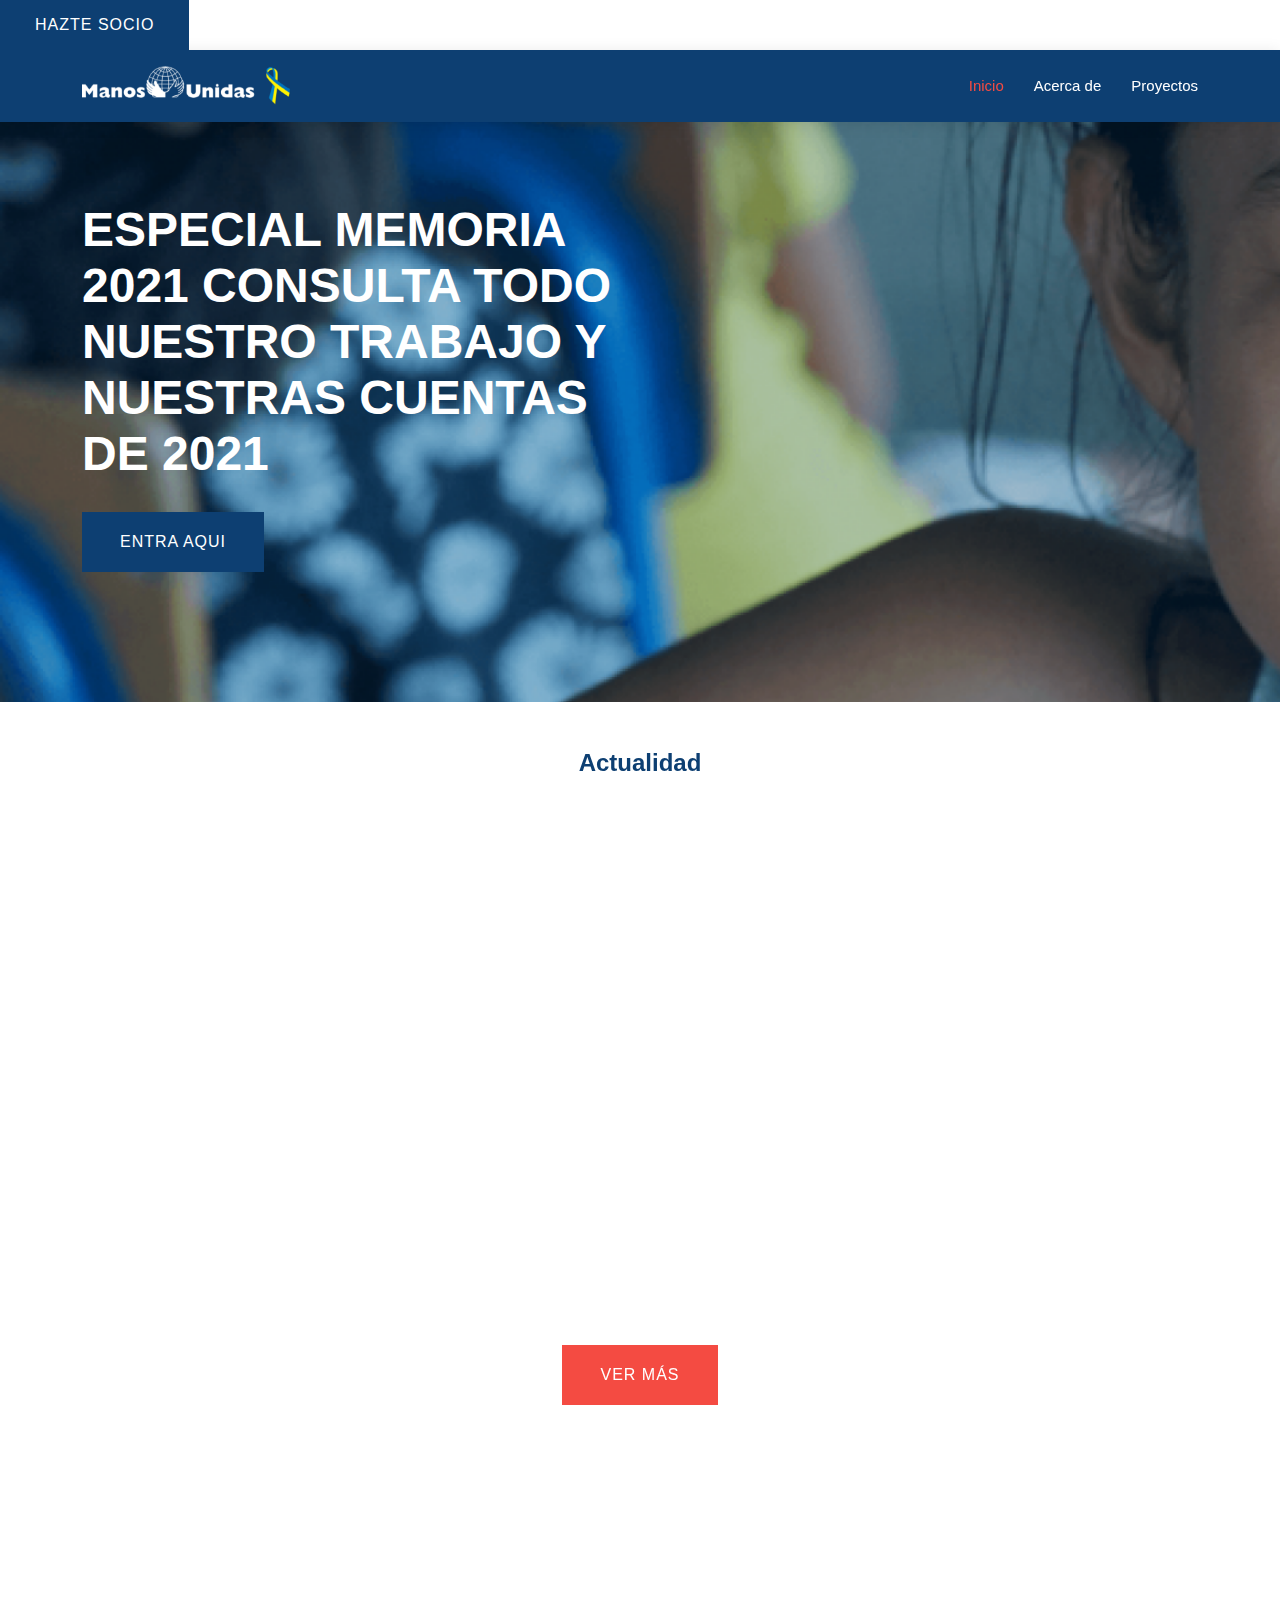
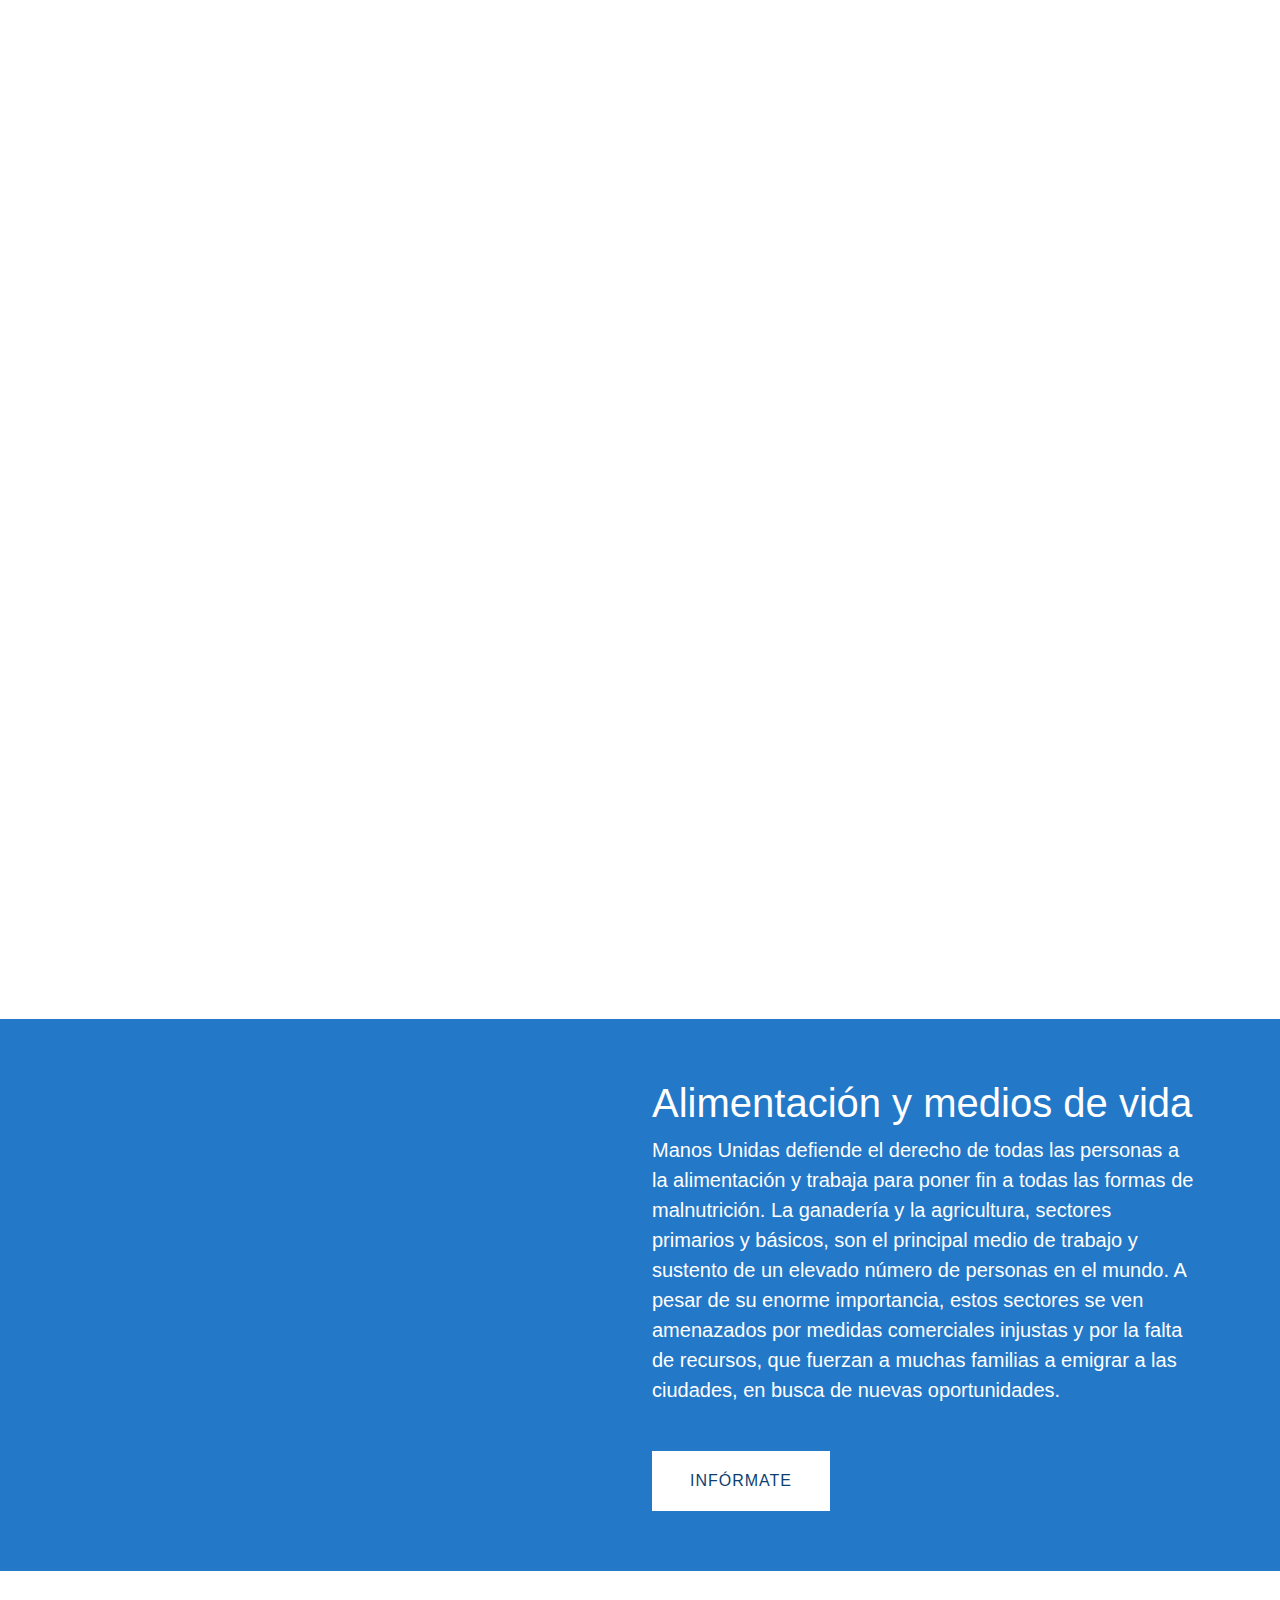
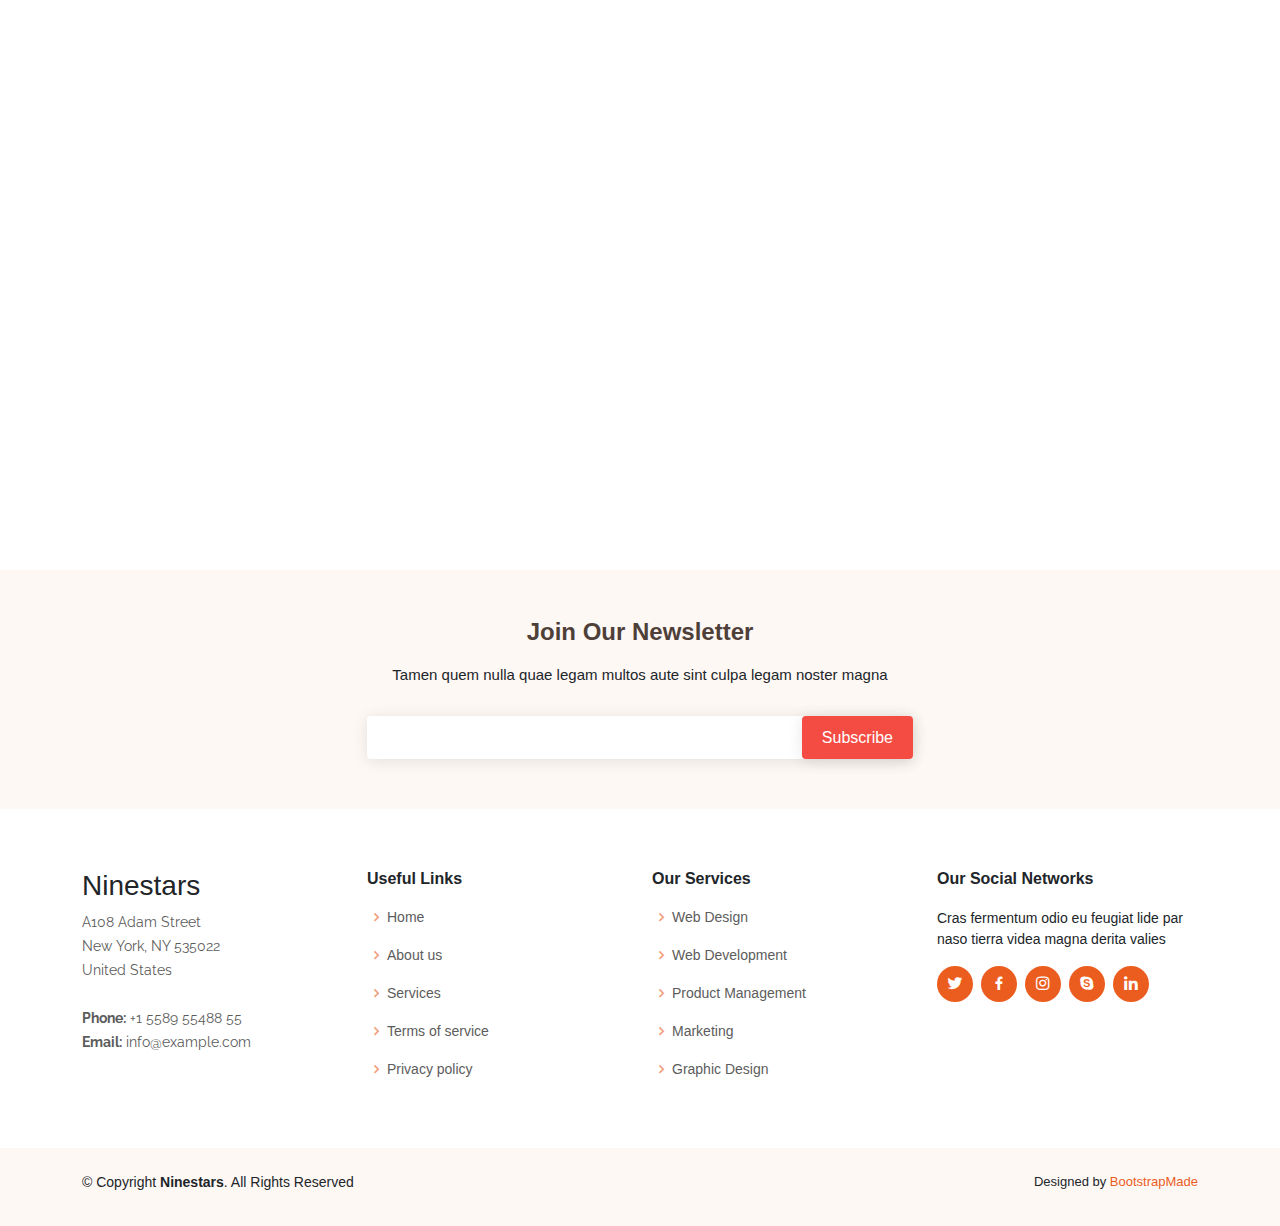
==== commit 3752f1ec: "add images" ====
--- a/index.html
+++ b/index.html
@@ -38,25 +38,34 @@
 <body>
 
   <!-- ======= Header ======= -->
-  <header id="header" class="fixed-top d-flex align-items-center">
-    <div class="container d-flex align-items-center justify-content-between">
-
-      <div class="logo">
-        <h1 class="text-light"><img src="assets/img/logowhite.png" alt="" srcset=""></a></h1>
-        <!-- Uncomment below if you prefer to use an image logo -->
-        <!-- <a href="index.html"><img src="assets/img/logo.png" alt="" class="img-fluid"></a>-->
-      </div>
-
-      <nav id="navbar" class="navbar">
-        <ul>
-          <li><a class="nav-link scrollto active" href="index.html">Inicio</a></li>
-          <li><a class="nav-link scrollto" href="acercade.html">Acerca de</a></li>
-          <li><a class="nav-link scrollto" href="proyectos.html">Proyectos</a></li>
-        
-        </ul>
-        <i class="bi bi-list mobile-nav-toggle"></i>
-      </nav><!-- .navbar -->
-
+  <header class="fixed-top align-items-center">
+    <div id="header2" class="bg-white  d-flex align-items-center">
+      <div class="d-flex justify-content-center align-items-center">
+        <a href="acercade.html" class="btn-get-header ">HAZTE SOCIO</a>
+      </div>
+    </div>
+    <div id="header" class="d-flex align-items-center justify-content-between">
+
+      <div class="container d-flex align-items-center justify-content-between">
+  
+  
+        <div class="logo">
+          <h1 class="text-light"><img src="assets/img/logowhite.png" alt="" srcset=""></a></h1>
+          <!-- Uncomment below if you prefer to use an image logo -->
+          <!-- <a href="index.html"><img src="assets/img/logo.png" alt="" class="img-fluid"></a>-->
+        </div>
+  
+        <nav id="navbar" class="navbar">
+          <ul>
+            <li><a class="nav-link scrollto active" href="index.html">Inicio</a></li>
+            <li><a class="nav-link scrollto" href="acercade.html">Acerca de</a></li>
+            <li><a class="nav-link scrollto" href="proyectos.html">Proyectos</a></li>
+          
+          </ul>
+          <i class="bi bi-list mobile-nav-toggle"></i>
+        </nav><!-- .navbar -->
+  
+      </div>
     </div>
   </header><!-- End Header -->
 
@@ -284,7 +293,7 @@
 <p class="text-white lead">
   Manos Unidas defiende el derecho de todas las personas a la alimentación y trabaja para poner fin a todas las formas de malnutrición. La ganadería y la agricultura, sectores primarios y básicos, son el principal medio de trabajo y sustento de un elevado número de personas en el mundo. A pesar de su enorme importancia, estos sectores se ven amenazados por medidas comerciales injustas y por la falta de recursos, que fuerzan a muchas familias a emigrar a las ciudades, en busca de nuevas oportunidades.
 </p>
-<a href="acercade.html" class="btn-get-1 ">INFÓRMATE</a>
+<a href="proyectos.html" class="btn-get-1 ">INFÓRMATE</a>
           </div>
         
       
@@ -301,7 +310,7 @@
       <div class="container" data-aos="fade-up">
 
         <div class="section-title">
-          <h2>Actualidad</h2>
+          <h2>Colabora con Nosotros</h2>
         </div>
 
         <div class="row d-flex justify-content-center">
--- a/assets/css/style.css
+++ b/assets/css/style.css
@@ -70,6 +70,9 @@
 /*--------------------------------------------------------------
 # Header
 --------------------------------------------------------------*/
+header{
+  height: 122px;
+}
 #header {
   height: 72px;
   transition: all 0.5s;
@@ -78,6 +81,14 @@
   background: #0D3F72;
   box-shadow: 0px 2px 15px rgba(0, 0, 0, 0.1);
 }
+#header2 {
+  height: 50px;
+  transition: all 0.5s;
+  z-index: 997;
+  transition: all 0.5s;
+  background: #0D3F72;
+  box-shadow: 0px 2px 15px rgba(0, 0, 0, 0.1);
+}
 #header .logo h1 {
   font-size: 30px;
   margin: 0;
@@ -97,6 +108,21 @@
 
 #main {
   margin-top: 72px;
+}
+.btn-get-header {
+  font-family: Lato, Helvetica, sans-serif;
+  font-weight: 500;
+  font-size: 16px;
+  letter-spacing: 1px;
+  display: inline-block;
+  padding: 13px 35px;
+  transition: 0.5s;
+  color: #fff;
+  background: #F44B42;
+}
+.btn-get-header:hover {
+  background: #0D3F72;
+  color: #fff;
 }
 
 /*--------------------------------------------------------------
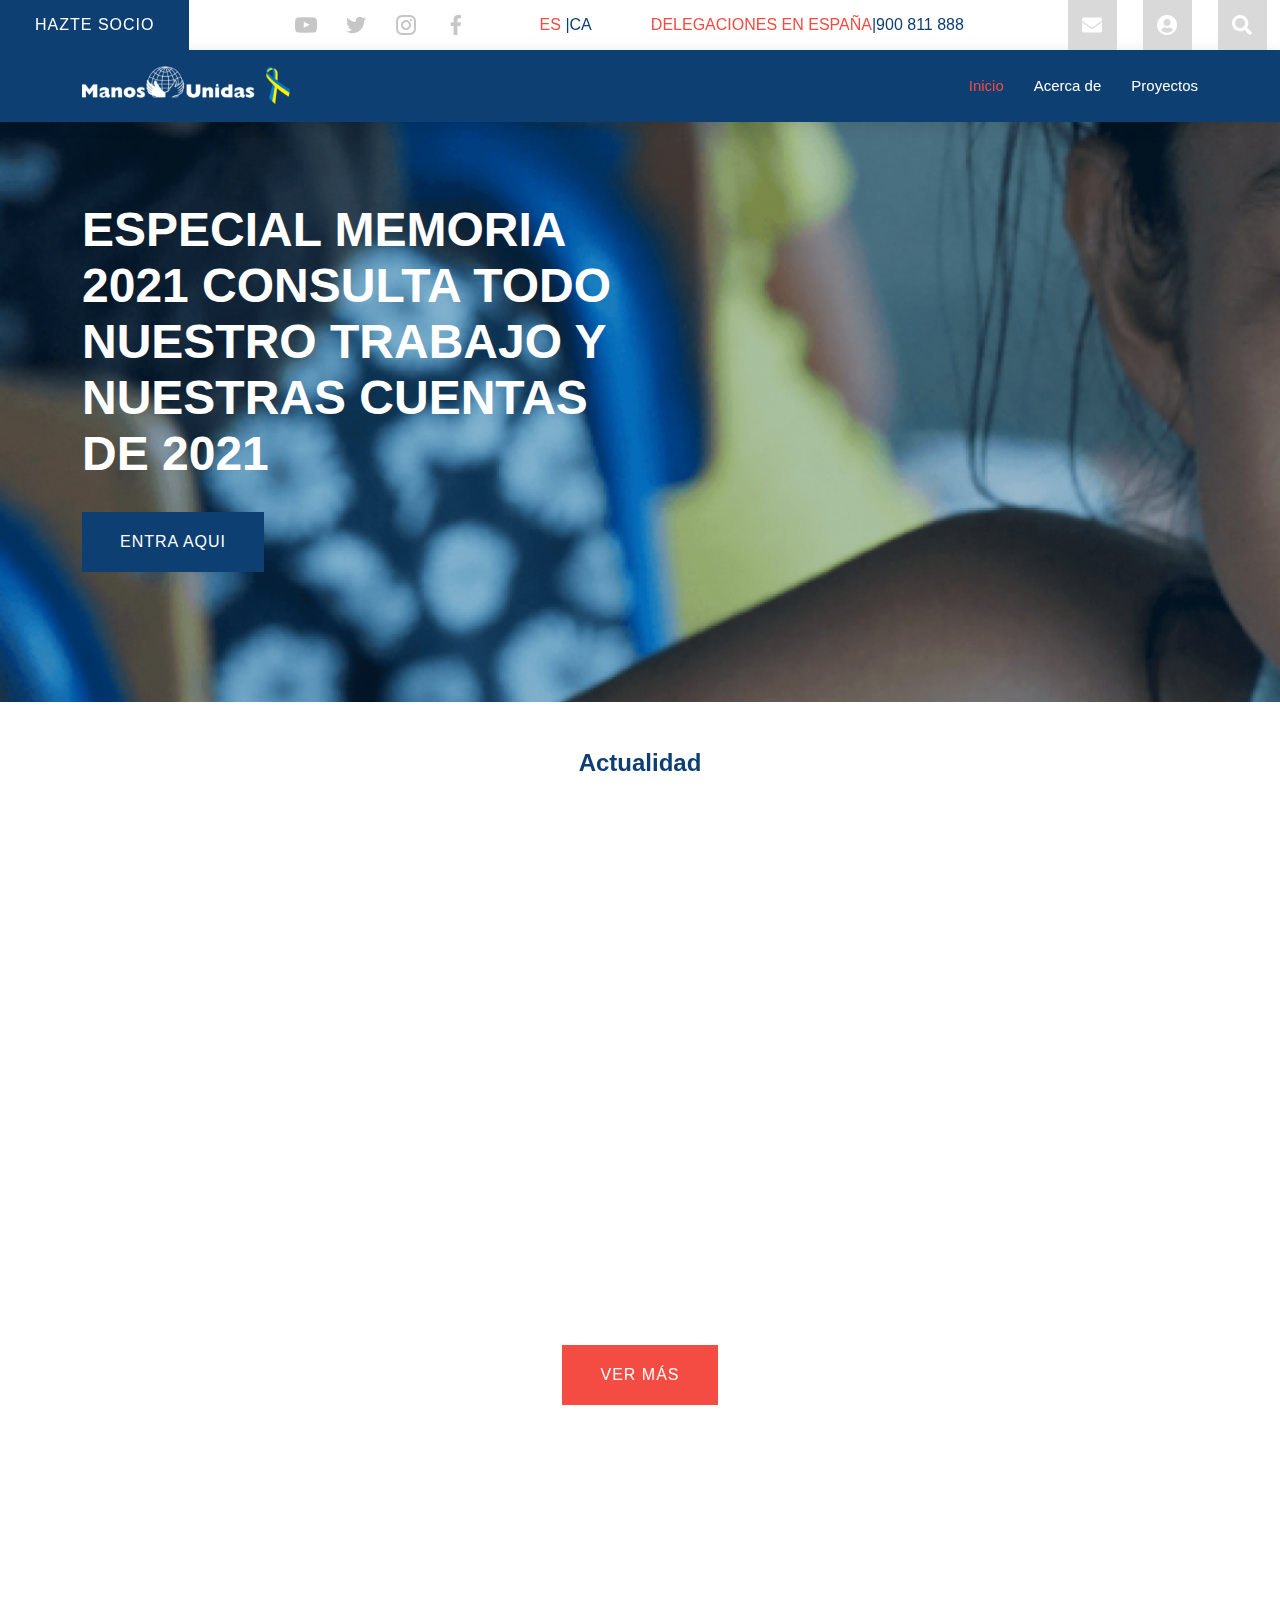
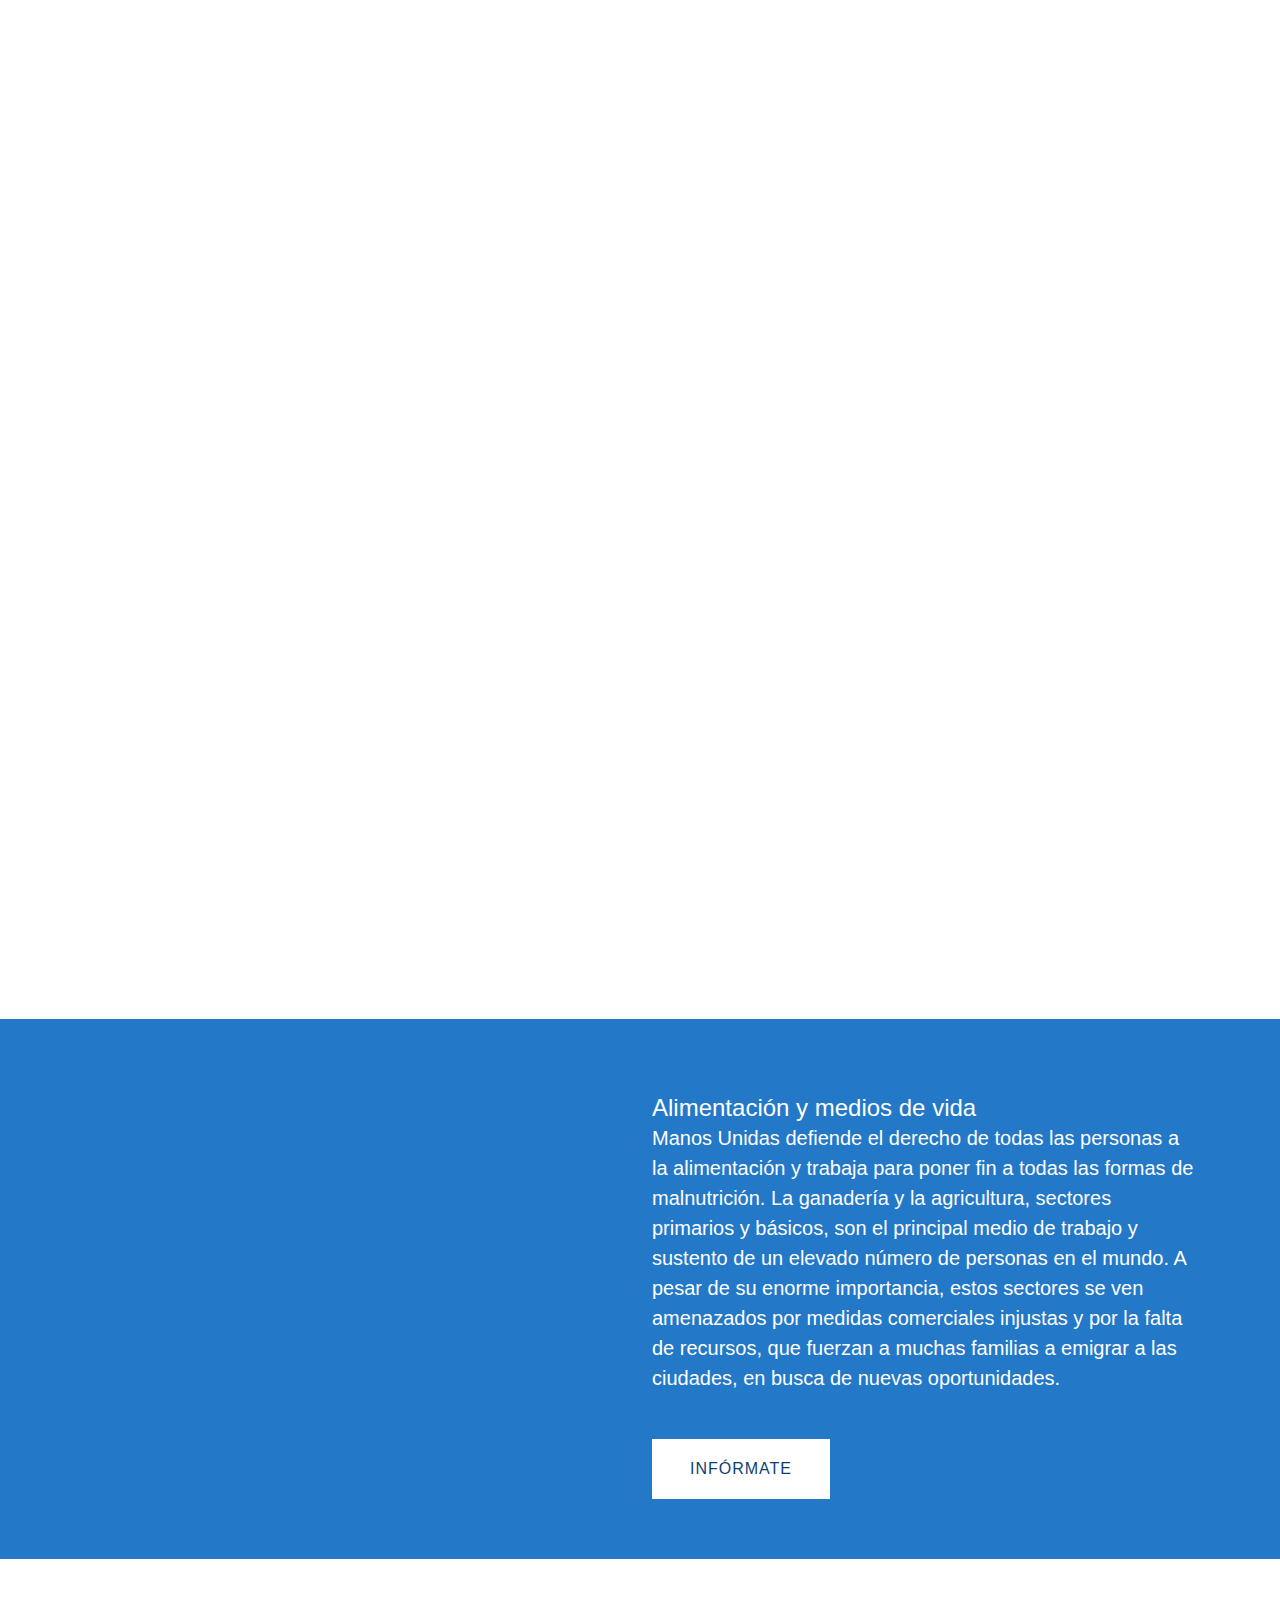
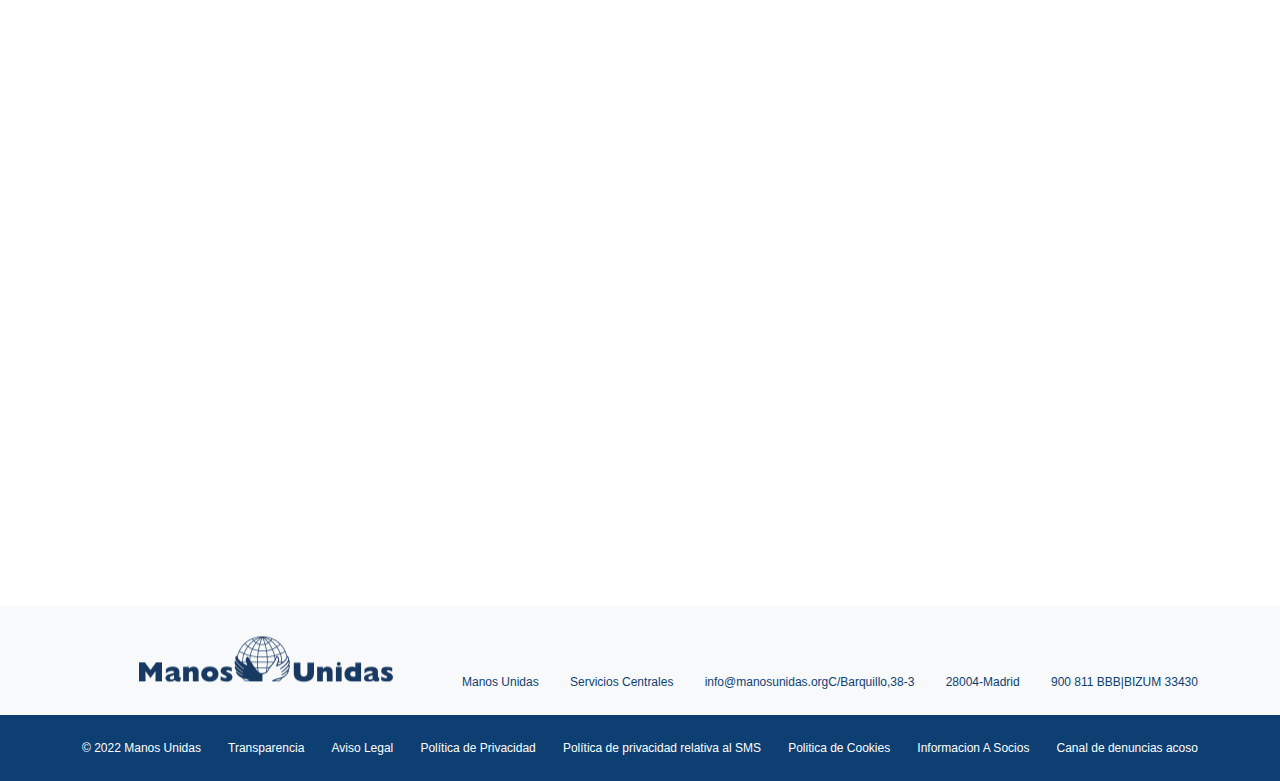
==== commit 6f0530d6: "header" ====
--- a/index.html
+++ b/index.html
@@ -26,6 +26,7 @@
 
   <!-- Template Main CSS File -->
   <link href="assets/css/style.css" rel="stylesheet">
+  <link href="assets/css/acerca.css" rel="stylesheet">
 
   <!-- =======================================================
   * Template Name: Ninestars - v4.7.0
@@ -39,9 +40,27 @@
 
   <!-- ======= Header ======= -->
   <header class="fixed-top align-items-center">
-    <div id="header2" class="bg-white  d-flex align-items-center">
+    <div id="header2" class="bg-white  d-flex align-items-center justify-content-between">
       <div class="d-flex justify-content-center align-items-center">
         <a href="acercade.html" class="btn-get-header ">HAZTE SOCIO</a>
+      </div>
+      <div class=" d-flex align-items-center flex-row justify-content-center">
+        <ul class="d-flex align-items-center flex-row justify-content-center mb-0">
+          <li class="list-unstyled btn"><img src="assets/img/Brands/youtube.png" alt=""></li>
+          <li class="list-unstyled btn"><img src="assets/img/Brands/twitter.png" alt=""></li>
+          <li class="list-unstyled btn"><img src="assets/img/Brands/social media.png" alt=""></li>
+          <li class="list-unstyled btn"><img src="assets/img/Brands/facebook.png" alt=""></li>
+        </ul>
+      </div>
+      <div><span class="red">ES <span class="blue">|CA</span></span></div>
+      <div><span class="red">DELEGACIONES EN ESPAÑA<span class="blue">|900 811 888</span></span></div>
+      <div class=" d-flex align-items-center flex-row justify-content-center">
+        <ul class="d-flex align-items-center flex-row justify-content-center mb-0">
+          <li class="list-unstyled btn"><img src="assets/img/btngrey1.png" alt=""></li>
+          <li class="list-unstyled btn"><img src="assets/img/btngrey2.png" alt=""></li>
+          <li class="list-unstyled btn"><img src="assets/img/btngrey3.png" alt=""></li>
+          
+        </ul>
       </div>
     </div>
     <div id="header" class="d-flex align-items-center justify-content-between">
@@ -278,7 +297,7 @@
 
    
         <div class="row">
-          <div class="col-md-6">
+          <div class="col-md-6 d-flex justify-content-center align-items-center">
             <div class="" data-aos="zoom-in" data-aos-delay="400">
               <div class="member">
                 <img src="assets/img/image15.png" class="img-fluid" alt="">
@@ -351,85 +370,42 @@
   </main><!-- End #main -->
 
   <!-- ======= Footer ======= -->
-  <footer id="footer">
-
-    <div class="footer-newsletter">
-      <div class="container">
-        <div class="row justify-content-center">
-          <div class="col-lg-6">
-            <h4>Join Our Newsletter</h4>
-            <p>Tamen quem nulla quae legam multos aute sint culpa legam noster magna</p>
-            <form action="" method="post">
-              <input type="email" name="email"><input type="submit" value="Subscribe">
-            </form>
-          </div>
-        </div>
-      </div>
-    </div>
-
-    <div class="footer-top">
+  <footer class="footer">
+    <div class="mt-5 p-4 bg-light">
       <div class="container">
         <div class="row">
-
-          <div class="col-lg-3 col-md-6 footer-contact">
-            <h3>Ninestars</h3>
-            <p>
-              A108 Adam Street <br>
-              New York, NY 535022<br>
-              United States <br><br>
-              <strong>Phone:</strong> +1 5589 55488 55<br>
-              <strong>Email:</strong> info@example.com<br>
-            </p>
-          </div>
-
-          <div class="col-lg-3 col-md-6 footer-links">
-            <h4>Useful Links</h4>
-            <ul>
-              <li><i class="bx bx-chevron-right"></i> <a href="#">Home</a></li>
-              <li><i class="bx bx-chevron-right"></i> <a href="#">About us</a></li>
-              <li><i class="bx bx-chevron-right"></i> <a href="#">Services</a></li>
-              <li><i class="bx bx-chevron-right"></i> <a href="#">Terms of service</a></li>
-              <li><i class="bx bx-chevron-right"></i> <a href="#">Privacy policy</a></li>
-            </ul>
-          </div>
-
-          <div class="col-lg-3 col-md-6 footer-links">
-            <h4>Our Services</h4>
-            <ul>
-              <li><i class="bx bx-chevron-right"></i> <a href="#">Web Design</a></li>
-              <li><i class="bx bx-chevron-right"></i> <a href="#">Web Development</a></li>
-              <li><i class="bx bx-chevron-right"></i> <a href="#">Product Management</a></li>
-              <li><i class="bx bx-chevron-right"></i> <a href="#">Marketing</a></li>
-              <li><i class="bx bx-chevron-right"></i> <a href="#">Graphic Design</a></li>
-            </ul>
-          </div>
-
-          <div class="col-lg-3 col-md-6 footer-links">
-            <h4>Our Social Networks</h4>
-            <p>Cras fermentum odio eu feugiat lide par naso tierra videa magna derita valies</p>
-            <div class="social-links mt-3">
-              <a href="#" class="twitter"><i class="bx bxl-twitter"></i></a>
-              <a href="#" class="facebook"><i class="bx bxl-facebook"></i></a>
-              <a href="#" class="instagram"><i class="bx bxl-instagram"></i></a>
-              <a href="#" class="google-plus"><i class="bx bxl-skype"></i></a>
-              <a href="#" class="linkedin"><i class="bx bxl-linkedin"></i></a>
-            </div>
-          </div>
-
+          <div class="col-12">
+            <div class="row">
+              <div class="col-xs-12 col-md-4 d-flex justify-content-center mb-2">
+                <a href="#"><img src="assets/img/logoazul.png" class="img-responsive w-100" alt="" srcset=""></a>
+              </div>
+              <div class="col-xs-12 col-md-8 d-flex align-items-end justify-content-between flex-wrap">
+                <a href="#">Manos Unidas</a>
+                <a href="#">Servicios Centrales</a>
+                <a href="#">info@manosunidas.orgC/Barquillo,38-3</a>
+                <a href="#">28004-Madrid</a>
+                <a href="#">900 811 BBB|BIZUM 33430</a>
+              </div>
+            </div>
+            
+          </div>
         </div>
       </div>
     </div>
-
-    <div class="container py-4">
-      <div class="copyright">
-        &copy; Copyright <strong><span>Ninestars</span></strong>. All Rights Reserved
-      </div>
-      <div class="credits">
-        <!-- All the links in the footer should remain intact. -->
-        <!-- You can delete the links only if you purchased the pro version. -->
-        <!-- Licensing information: https://bootstrapmade.com/license/ -->
-        <!-- Purchase the pro version with working PHP/AJAX contact form: https://bootstrapmade.com/ninestars-free-bootstrap-3-theme-for-creative/ -->
-        Designed by <a href="https://bootstrapmade.com/">BootstrapMade</a>
+    <div class="p-4 bg-navy">
+      <div class="container">
+        <div class="row">
+          <div class="col-12 d-flex align-items-end justify-content-between flex-wrap">
+            <a class="text-white" href="#">© 2022 Manos Unidas</a>
+            <a class="text-white" href="#">Transparencia</a>
+            <a class="text-white" href="#">Aviso Legal</a>
+            <a class="text-white" href="#">Política de Privacidad</a>
+            <a class="text-white" href="#">Política de privacidad relativa al SMS</a>
+            <a class="text-white" href="#">Politica de Cookies</a>
+            <a class="text-white" href="#">Informacion A Socios</a>
+            <a class="text-white" href="#">Canal de denuncias acoso</a>
+          </div>
+        </div>
       </div>
     </div>
   </footer><!-- End Footer -->
--- a/assets/css/style.css
+++ b/assets/css/style.css
@@ -81,6 +81,12 @@
   background: #0D3F72;
   box-shadow: 0px 2px 15px rgba(0, 0, 0, 0.1);
 }
+#header2 .red{
+  color: #F44B42;
+}
+#header2 .blue{
+  color: #0D3F72;
+}
 #header2 {
   height: 50px;
   transition: all 0.5s;
@@ -123,6 +129,16 @@
 .btn-get-header:hover {
   background: #0D3F72;
   color: #fff;
+}
+@media (max-width: 770px) {
+
+   #header2 .red {
+     display: none;
+    font-size: 14px;
+  }
+  #header2 .blue{
+    font-size: 14px;
+  }
 }
 
 /*--------------------------------------------------------------
@@ -230,7 +246,7 @@
 * Mobile Navigation 
 */
 .mobile-nav-toggle {
-  color: #7a6960;
+  color: #ffff;
   font-size: 28px;
   cursor: pointer;
   display: none;
@@ -384,6 +400,7 @@
   #hero .hero-img img {
     width: 70%;
   }
+  
 }
 @media (max-width: 575px) {
   #hero .hero-img img {
--- a/assets/css/acerca.css
+++ b/assets/css/acerca.css
@@ -0,0 +1,22 @@
+h1 {
+    color: #0D3F72;
+    margin: 15px 0 0 0;
+    font-size: 24px;
+}
+.header-about{
+    background: url('../img/image1-1.png');
+    height: 70vh;
+    background-size: cover;
+    background-position: center;
+}
+.newsletter{
+    background: rgb(35,120,200);
+    background: linear-gradient(rgba(35,120,200,1) 0%, rgba(35,120,200,0.6306897759103641) 51%, rgba(35,120,200,1) 100%);
+}
+.footer a{
+    color: #0D3F72;
+    font-size: 12px;
+}
+.footer .bg-navy {
+    background-color: #0D3F72;
+}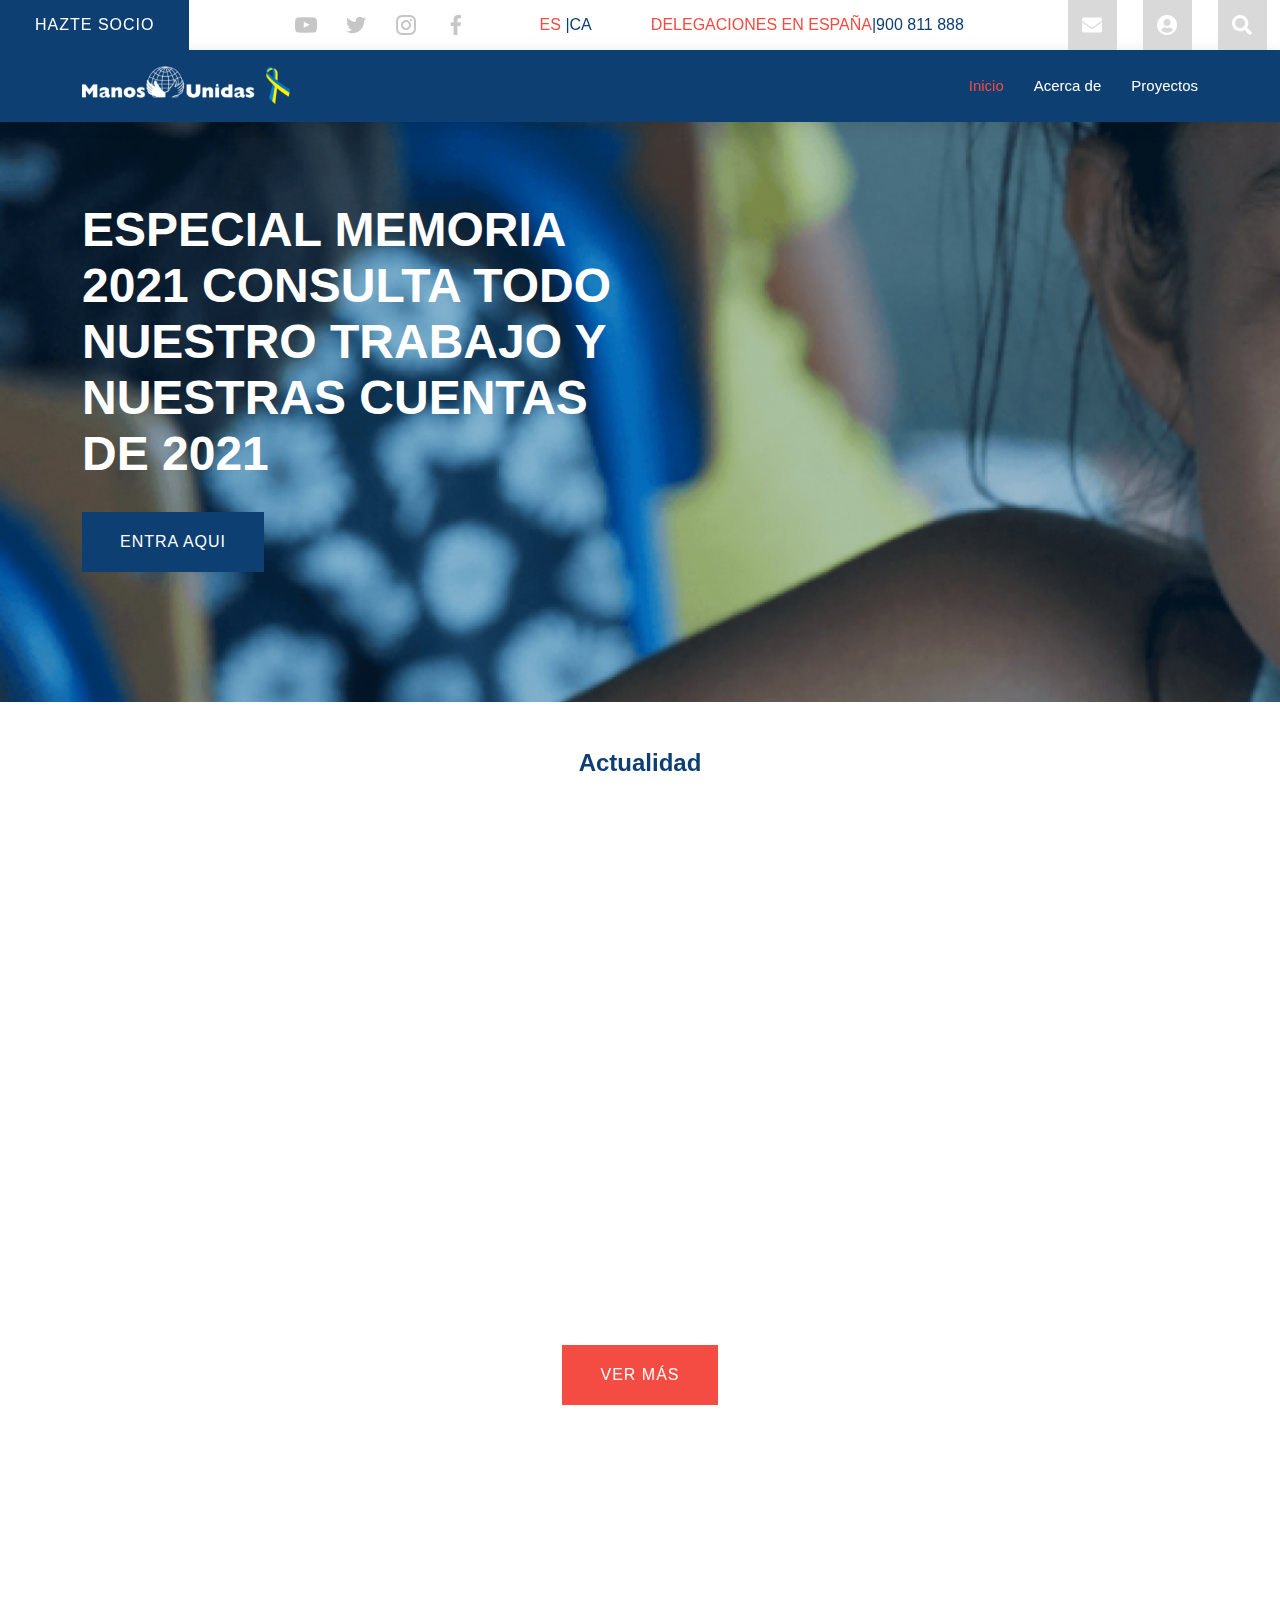
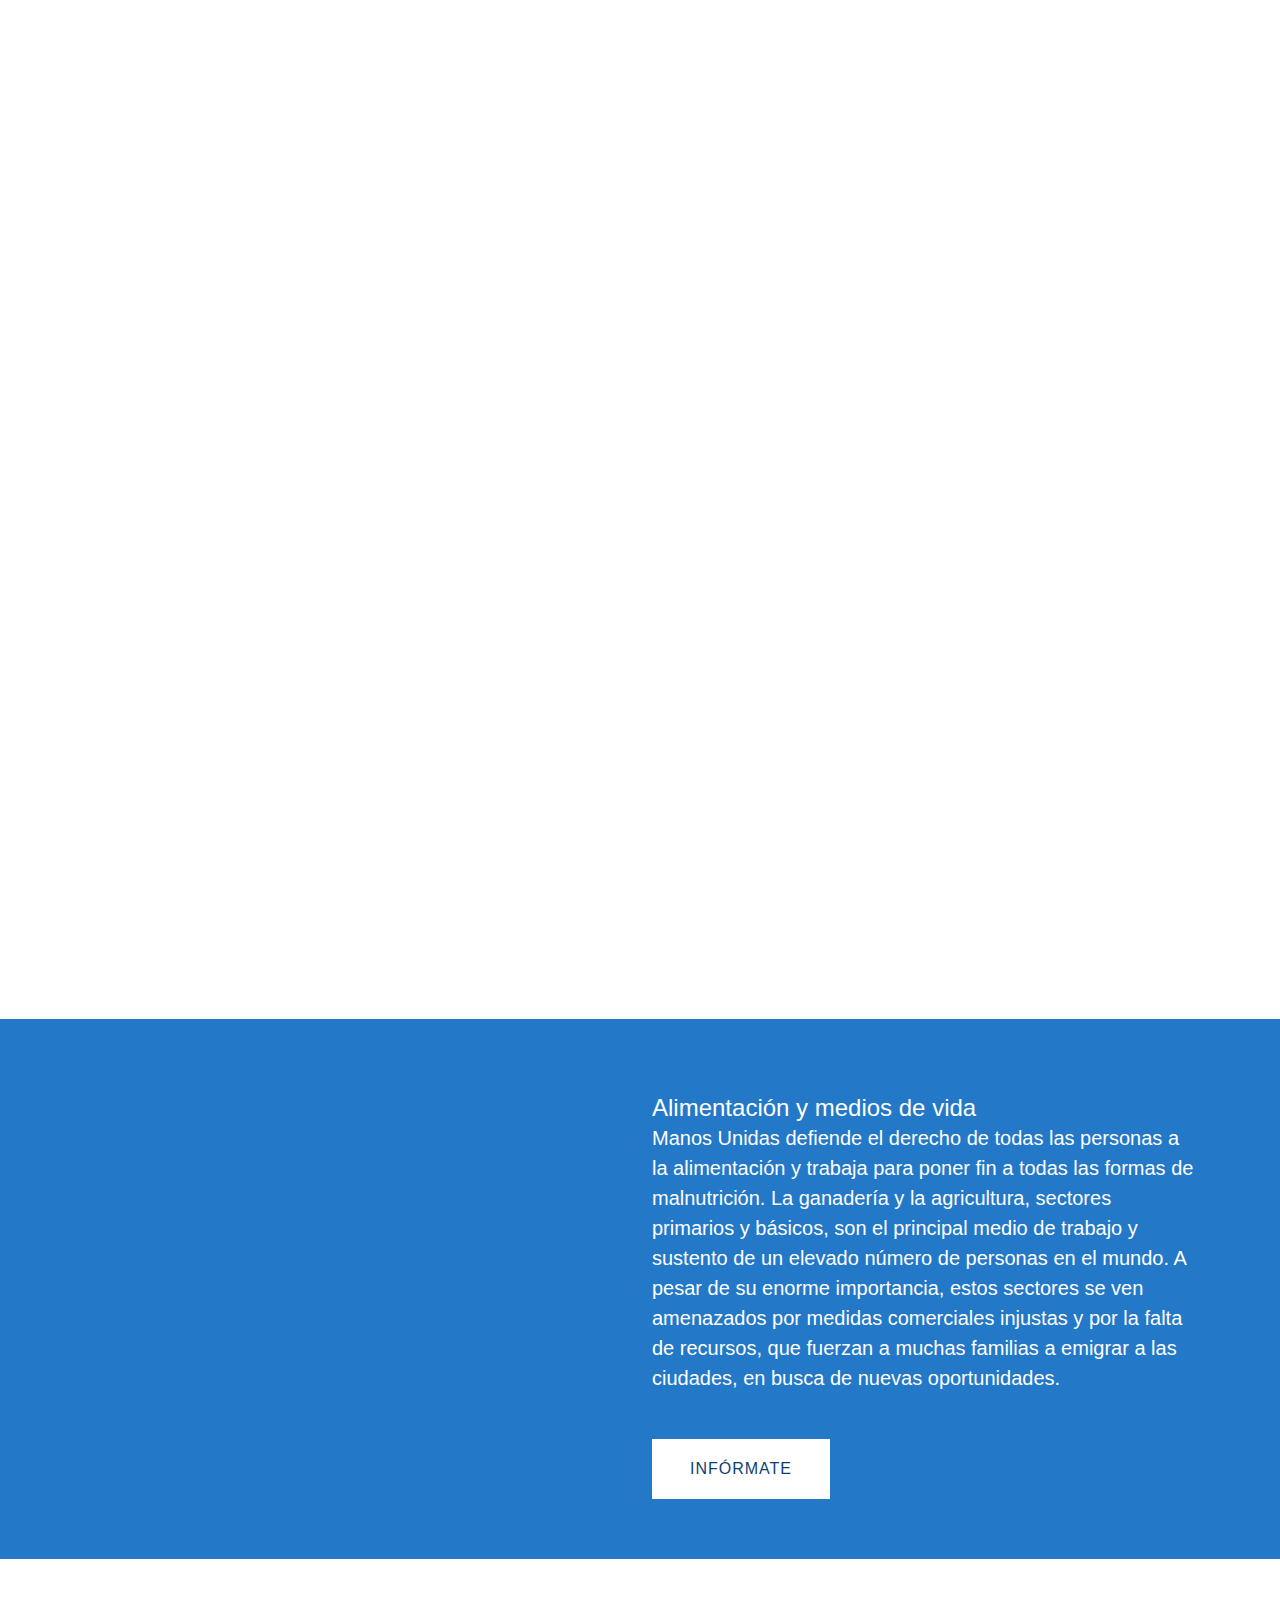
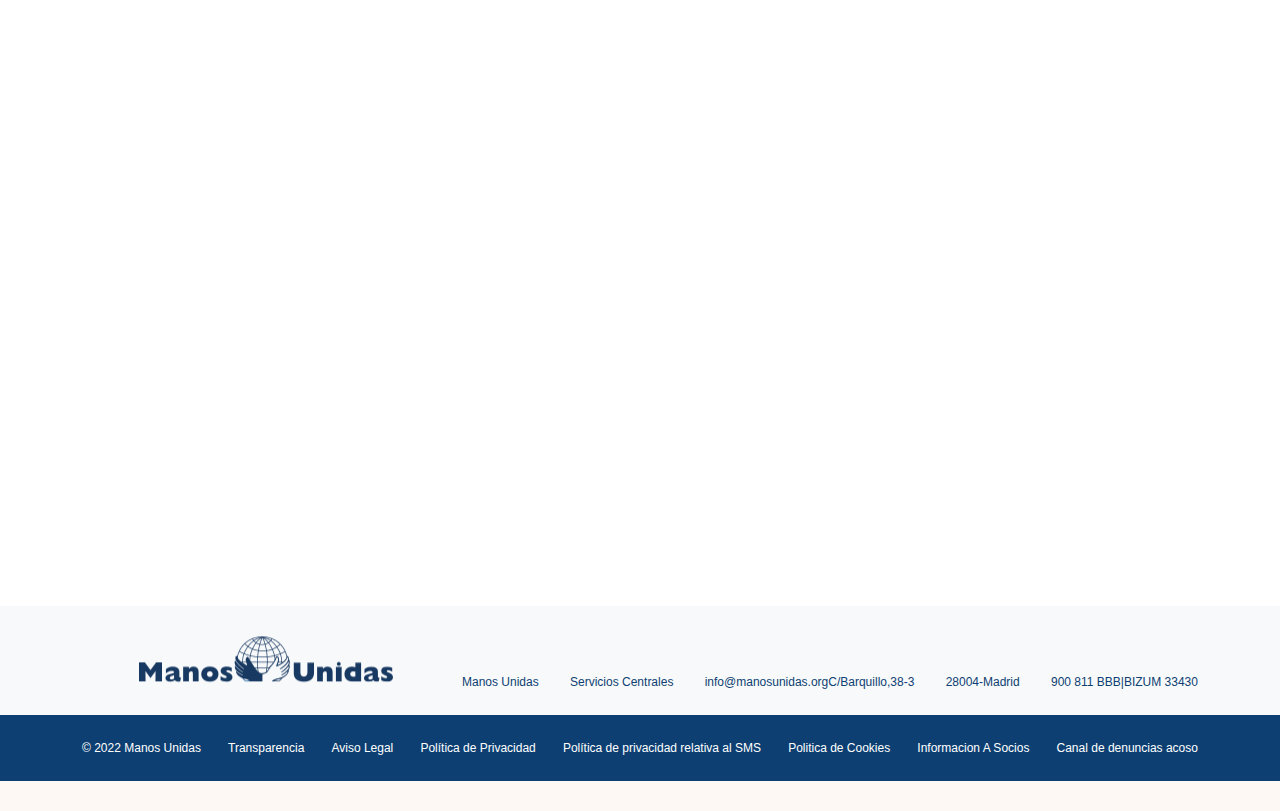
==== commit ee6d37f7: "fix" ====
--- a/index.html
+++ b/index.html
@@ -370,7 +370,7 @@
   </main><!-- End #main -->
 
   <!-- ======= Footer ======= -->
-  <footer class="footer">
+  <footer id="footer">
     <div class="mt-5 p-4 bg-light">
       <div class="container">
         <div class="row">
--- a/assets/css/acerca.css
+++ b/assets/css/acerca.css
@@ -13,10 +13,23 @@
     background: rgb(35,120,200);
     background: linear-gradient(rgba(35,120,200,1) 0%, rgba(35,120,200,0.6306897759103641) 51%, rgba(35,120,200,1) 100%);
 }
-.footer a{
+#footer a{
     color: #0D3F72;
     font-size: 12px;
 }
-.footer .bg-navy {
+.bg-navy {
     background-color: #0D3F72;
+}
+.color-navy {
+    background-color: #0D3F72;
+}
+.project-card {
+    font-size: 14px;
+    font-weight: bold;
+}
+.project-aside {
+    font-size: 14px;
+}
+.project-card-text {
+    height: 100%;
 }